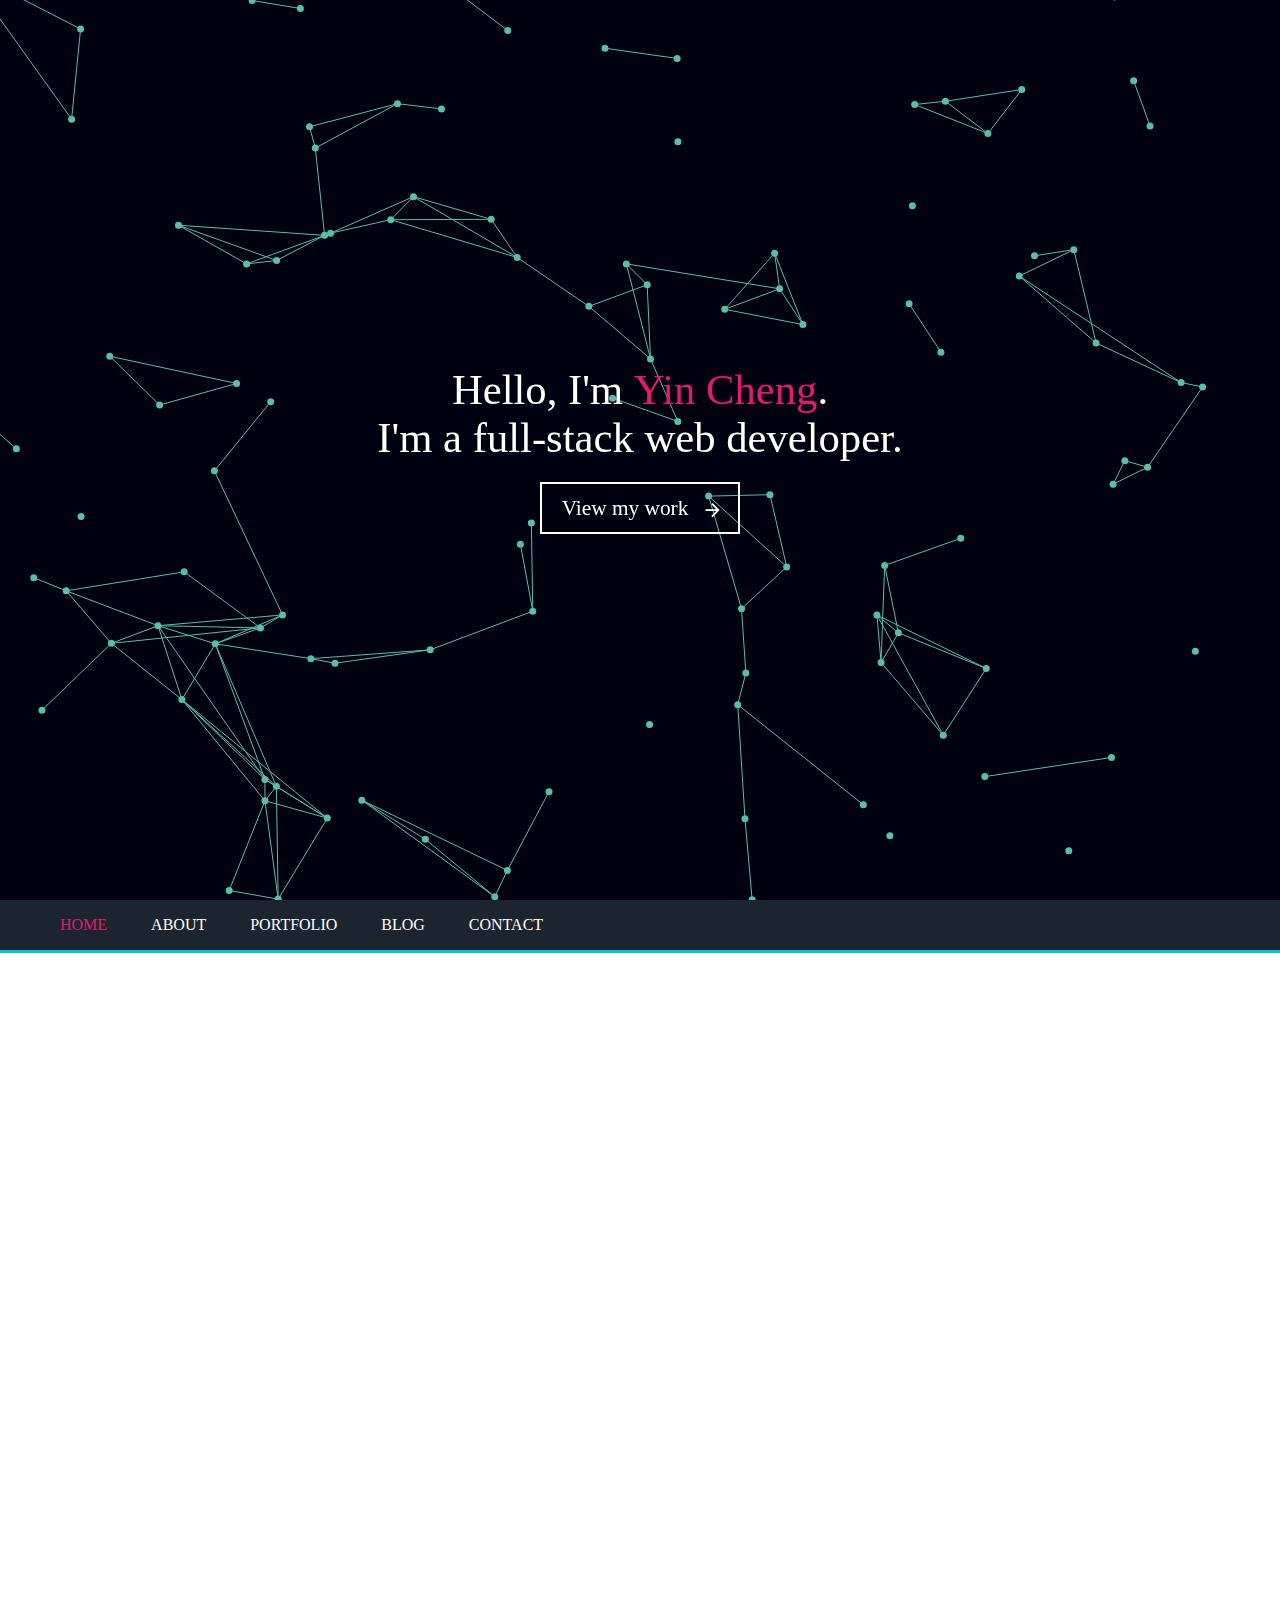
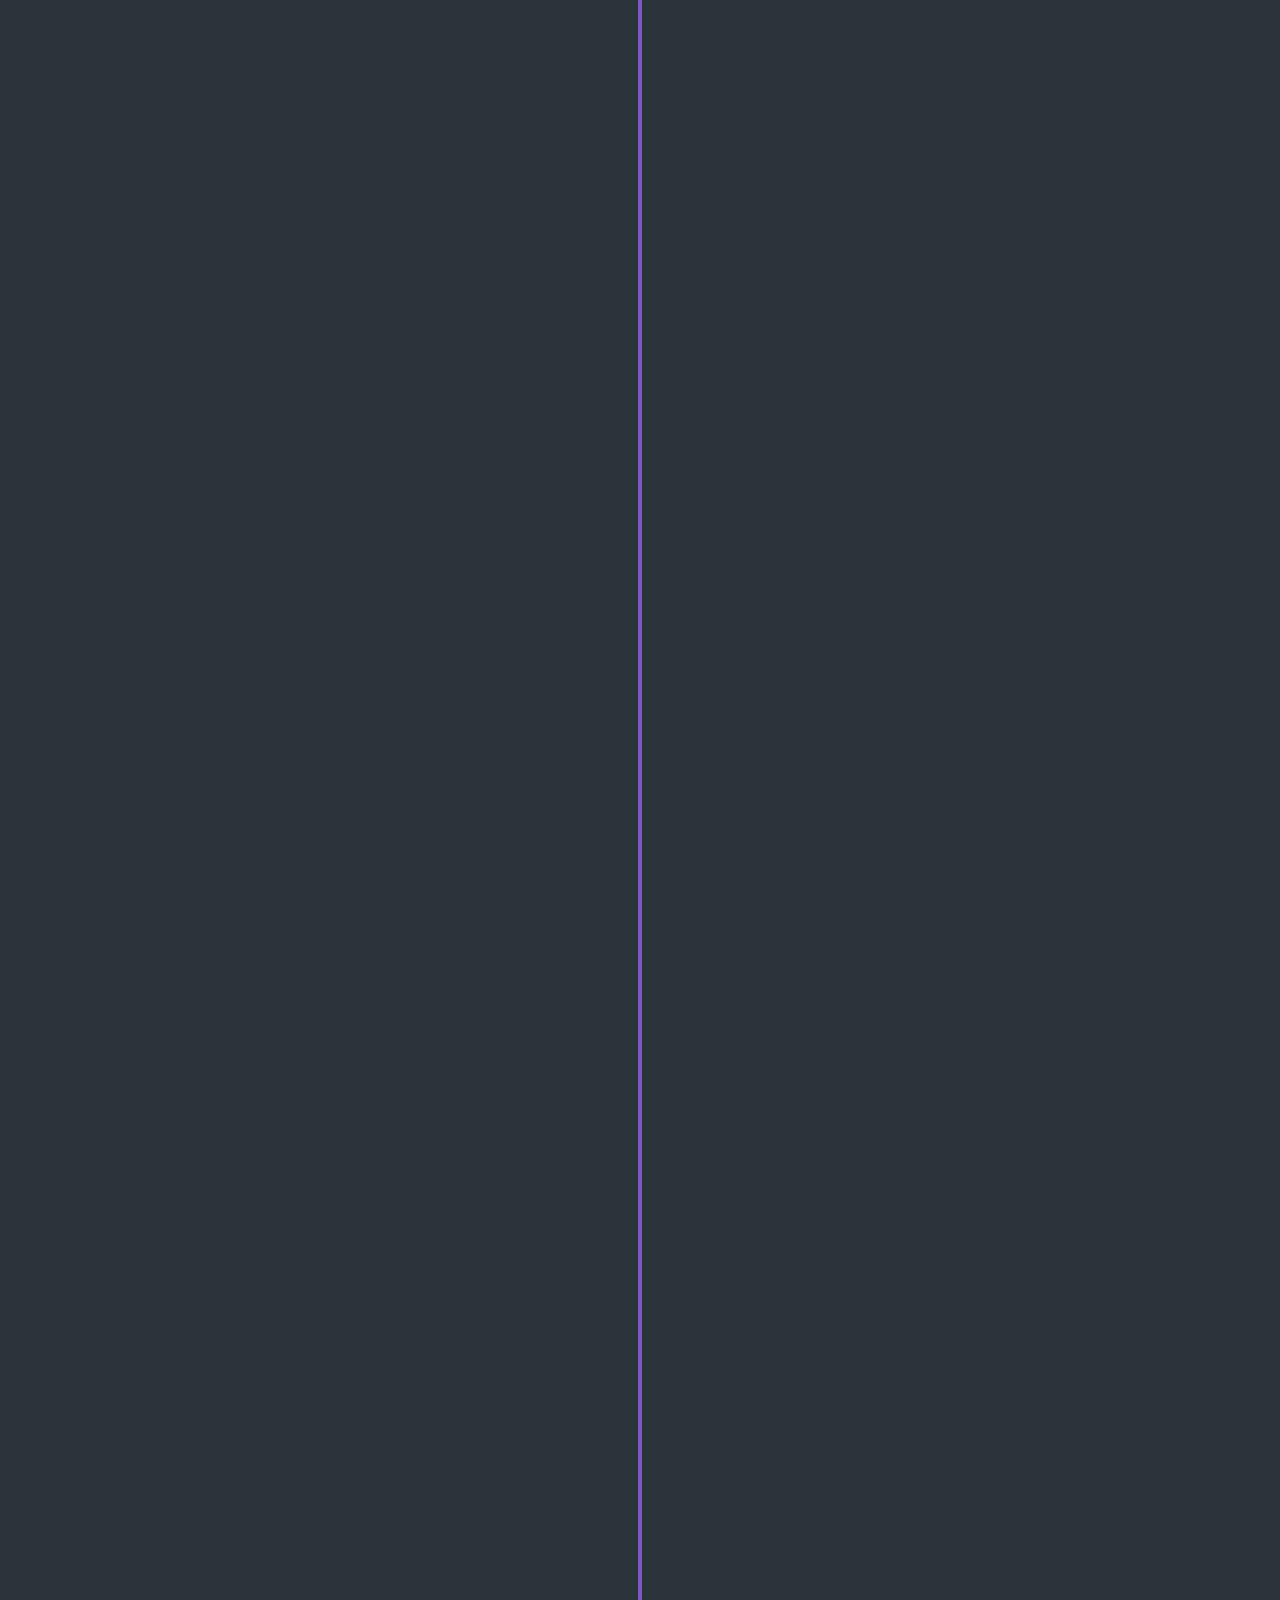
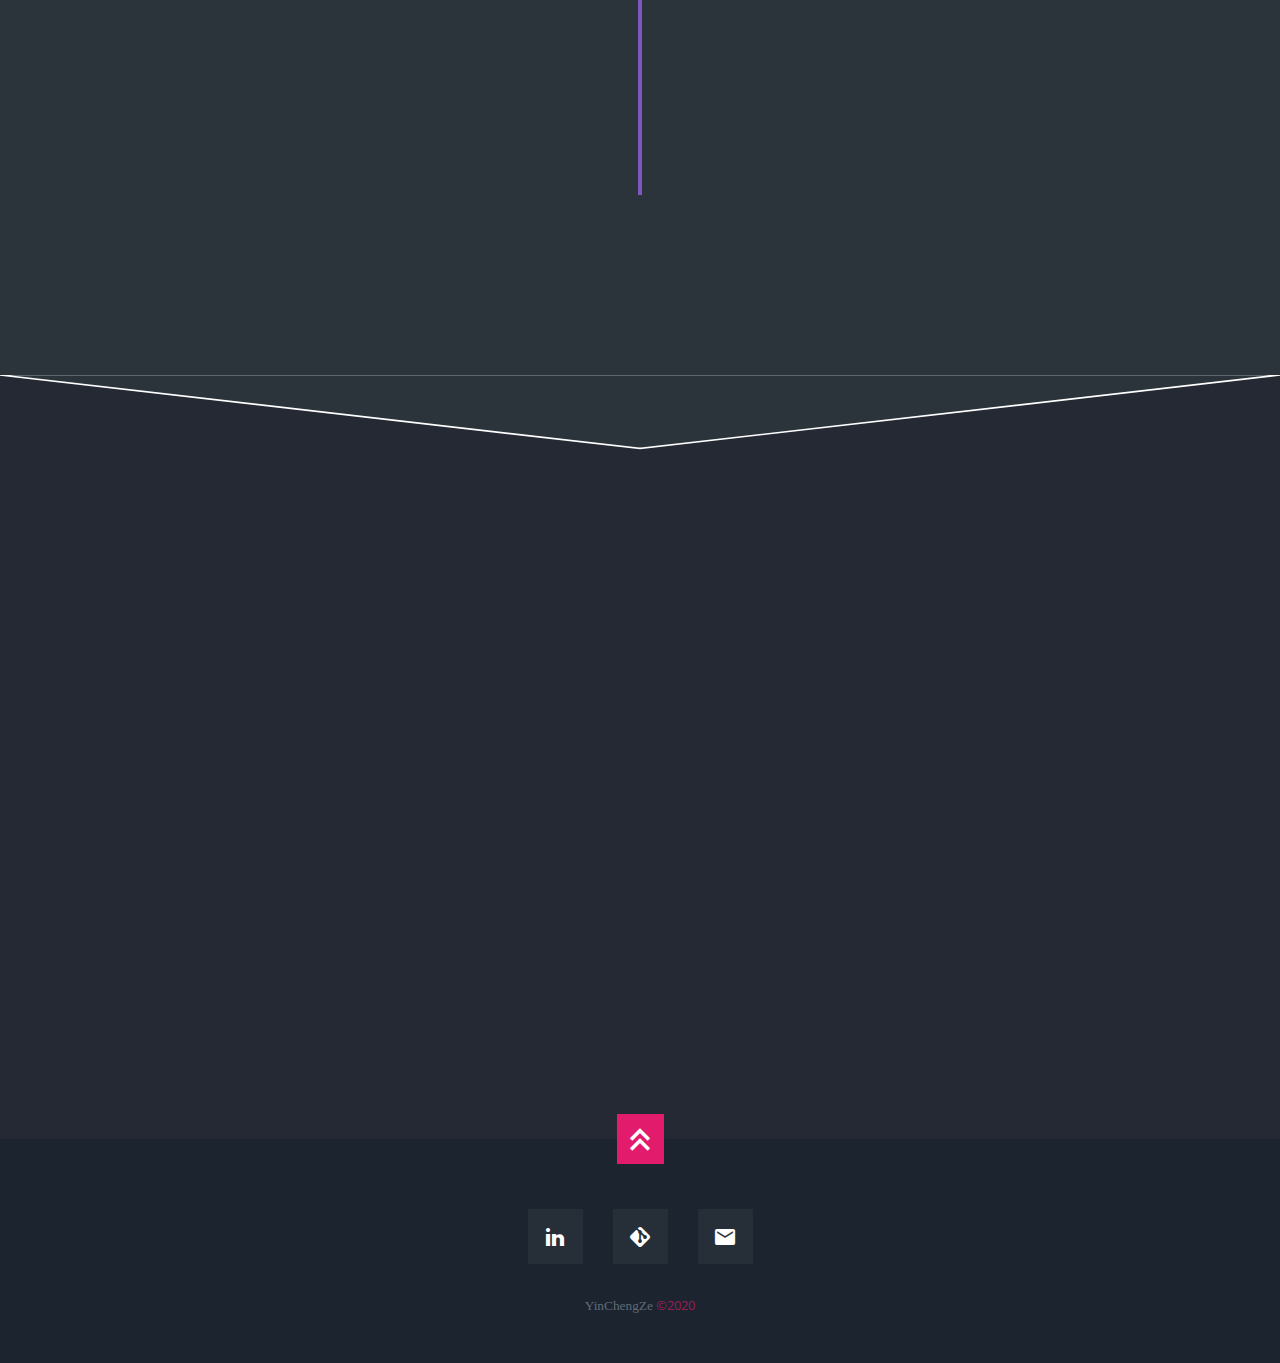
==== main.html @ 7f5261e5 "First commit" ====
<!DOCTYPE html>
<html>
  <head>
    <title></title>
    <meta
      name="viewport"
      content="width=device-width, initial-scale=1.0, maximum-scale=1, user-scalable=no"
    />

    <!-- HOSTED -->
    <link
      href="https://fonts.googleapis.com/css?family=Open+Sans:400,600,700,600italic,300italic,400italic,300,700italic,800italic,800"
      rel="stylesheet"
      type="text/css"
    />
    <link
      href="fonts/mdi/css/materialdesignicons.min.css"
      media="all"
      rel="stylesheet"
    />

    <!-- LOCAL -->
    <link rel="stylesheet" href="style/style.css" />
    <link rel='shortcut icon' href='favicon.ico' type='image/x-icon'/ >

    <!-- HOSTED -->
    <script type="text/javascript" src="scripts/jquery.particleground.min.js"></script>
    <script src="https://cdnjs.cloudflare.com/ajax/libs/prefixfree/1.0.7/prefixfree.min.js"></script>
    <script src="https://ajax.googleapis.com/ajax/libs/jquery/2.2.0/jquery.min.js"></script>
    <script src="https://cdnjs.cloudflare.com/ajax/libs/mixitup/2.1.11/jquery.mixitup.min.js"></script>
    <script src="https://cdnjs.cloudflare.com/ajax/libs/waypoints/4.0.0/jquery.waypoints.min.js"></script>

    <!-- LOCAL -->
    <script src="scripts/pt.min.js"></script>
    <script src="scripts/index.js"></script>
    <script src="scripts/modal.js"></script>
  </head>
  <body>
    <div class="overflow-wrap">
      <!-- HOME -->
      <div class="modal-wrap flex">
        <div class="mask"></div>
        <div class="modal" id="modal">
          <div class="carousel-wrap">
            <div class="window">
              <div id="carousel">
                <div class="slide"></div>
                <div class="slide"></div>
                <div class="slide"></div>
              </div>
              <i class="mdi mdi-chevron-left" id="prev"></i>
              <i class="mdi mdi-chevron-right" id="next"></i>
            </div>
          </div>
          <div class="info-box">
            <div class="title"></div>
            <div class="tag"></div>
            <div class="detail"></div>
            <a href="#" target="_blank"
              ><div class="button">
                <i class="mdi mdi-open-in-new"></i>VIEW SITE
              </div></a
            >
          </div>
          <i class="close mdi mdi-close"></i>
        </div>
      </div>

      <section id="home" class="flex height-fix">
        <div id="particles"></div>
        <div class="flex">
          <div class="text">
            Hello, I'm <span class="highlight">Yin Cheng</span>.
            <br />
            I'm a full-stack web developer.
          </div>

          <div class="button page-link" dest="about">
            View my work <i class="mdi mdi-arrow-right"></i>
          </div>

          <nav class="flex">
            <div class="link-wrap">
              <div class="active page-link" dest="home">home</div>
              <div class="page-link" dest="about">about</div>
              <div class="page-link" dest="portfolio">portfolio</div>
              <div class="page-link" dest="blog">blog</div>
              <div class="page-link" dest="contact">contact</div>
            </div>
            <i class="mdi mdi-menu"></i>
          </nav>
        </div>
      </section>

      <!-- ABOUT -->
      <section id="about">
        <div class="container flex">
          <div class="header waypoint" data-animation="slide-in-left">
            ABOUT
          </div>
          <div
            class="header-bar waypoint"
            data-animation="slide-in-left"
            data-delay=".5s"
          ></div>

          <div class="flex row label-wrap">
            <div class="flex row-gt-sm">
              <div class="flex bullet-wrap ">
                <div class="hex-wrap waypoint" data-animation="flip-in-x">
                  <div class="hexagon">
                    <i class="mdi mdi-speedometer"></i>
                  </div>
                </div>
                <div class="waypoint" data-animation="fade-in">
                  <div class="label bold">Fast</div>
                  <div>
                    Fast load times and lag free interaction, my highest
                    priority.
                  </div>
                </div>
              </div>

              <div class="flex bullet-wrap ">
                <div
                  class="hex-wrap waypoint"
                  data-animation="flip-in-x"
                  data-delay=".2s"
                >
                  <div class="hexagon">
                    <i class="mdi mdi-cellphone-link"></i>
                  </div>
                </div>
                <div class="waypoint" data-animation="fade-in" data-delay=".2s">
                  <div class="label bold">Responsive</div>
                  <div>My layouts will work on any device, big or small.</div>
                </div>
              </div>
            </div>
            <div class="flex row-gt-sm">
              <div class="flex bullet-wrap ">
                <div
                  class="hex-wrap waypoint"
                  data-animation="flip-in-x"
                  data-delay=".4s"
                >
                  <div class="hexagon">
                    <i class="mdi mdi-lightbulb-outline"></i>
                  </div>
                </div>
                <div class="waypoint" data-animation="fade-in" data-delay=".4s">
                  <div class="label bold">Intuitive</div>
                  <div>Strong preference for easy to use, intuitive UX/UI.</div>
                </div>
              </div>

              <div class="flex bullet-wrap ">
                <div
                  class="hex-wrap waypoint"
                  data-animation="flip-in-x"
                  data-delay=".6s"
                >
                  <div class="hexagon">
                    <i class="mdi mdi-rocket"></i>
                  </div>
                </div>
                <div class="waypoint" data-animation="fade-in" data-delay=".6s">
                  <div class="label bold">Dynamic</div>
                  <div>
                    Websites don't have to be static, I love making pages come
                    to life.
                  </div>
                </div>
              </div>
            </div>
          </div>

          <div class="skills-wrapper flex row-gt-sm">
            <div
              class="flex flex-50-gt-sm waypoint"
              data-animation="slide-in-left"
            >
              <img src="img/me.png" class="me" style="clip-path: polygon(20% 0, 0 50%, 20% 100%, 80% 100%, 100% 50%, 80% 0);" />
              <!-- <div><img class="up-arrow" src="img/up-arrow.png"></div> -->
              <div class="label bold">Who's this guy?</div>
              <div>
                I'm a Full stack Developer for Amshan Company in Netherlands.
                <br />
                I have serious passion for web and app development.
                <br />
                <span class="page-link highlight" dest="contact"
                  >Let's make something special.</span
                >
              </div>
            </div>

            <div
              class="flex flex-50-gt-sm waypoint bars-wrap"
              data-animation="slide-in-right"
            >
              <div class="bar flex">
                <div class="bar fill" style="width:90%">
                  <div class="tag bold flex">CSS</div>
                </div>
                <span>90%</span>
              </div>

              <div class="bar flex">
                <div class="bar fill" style="width:90%">
                  <div class="tag bold flex">HTML</div>
                </div>
                <span>90%</span>
              </div>

              <div class="bar flex">
                <div class="bar fill" style="width:85%">
                  <div class="tag bold flex">React</div>
                </div>
                <span>85%</span>
              </div>

              <div class="bar flex">
                <div class="bar fill" style="width:85%">
                  <div class="tag bold flex">JavaScript</div>
                </div>
                <span>85%</span>
              </div>

              <div class="bar flex">
                <div class="bar fill" style="width:50%">
                  <div class="tag bold flex">Angular</div>
                </div>
                <span>50%</span>
              </div>

              <div class="bar flex">
                <div class="bar fill" style="width:75%">
                  <div class="tag bold flex">Node.js</div>
                </div>
                <span>75%</span>
              </div>

              <div class="bar flex">
                <div class="bar fill" style="width:85%">
                  <div class="tag bold flex">Wordpress</div>
                </div>
                <span>85%</span>
              </div>

              <div class="bar flex">
                <div class="bar fill" style="width:80%">
                  <div class="tag bold flex">Shopify</div>
                </div>
                <span>80%</span>
              </div>

              <div class="bar flex">
                <div class="bar fill" style="width:70%">
                  <div class="tag bold flex">Python/Django</div>
                </div>
                <span>70%</span>
              </div>

              <div class="bar flex">
                <div class="bar fill" style="width:50%">
                  <div class="tag bold flex">UI Design</div>
                </div>
                <span>50%</span>
              </div>
              <div class="bar flex">
                <div class="bar fill" style="width:50%">
                  <div class="tag bold flex">Sketch</div>
                </div>
                <span>50%</span>
              </div>
            </div>
          </div>
        </div>
      </section>

      <!-- PORTFOLIO -->
      <section class="flex" id="portfolio">
        <div class="header waypoint" data-animation="slide-in-right">
          PROJECTS
        </div>
        <div
          class="header-bar waypoint"
          data-animation="slide-in-right"
          data-delay=".3s"
        ></div>

        <div class="filter-wrap waypoint" data-animation="fade-in">
          <div class="flex row">
            <div class="filter" data-filter="all">ALL</div>
            <div class="filter" data-filter=".ecommerce">Shopify/Wordperss</div>
            <div class="filter" data-filter=".react">REACT-JS</div>
            <div class="filter" data-filter=".js">JAVASCRIPT</div>
          </div>
          <div class="float-bar">
            <div class="flex row">
              <div class="filter" data-filter="all">ALL</div>
              <div class="filter" data-filter=".ecommerce">Shopify/Wordperss</div>
              <div class="filter" data-filter=".react">REACT-JS</div>
              <div class="filter" data-filter=".js">JAVASCRIPT</div>
            </div>
          </div>
        </div>

        <div id="gallery" class="container flex row wrap waypoint">
          <div class="mix react" data-my-order="1">
            <div>
              <div class="card"></div>
              <div class="text">
                <div class="bold">ChowNow Ordering</div>
                <span class="highlight">React JS / Python</span>
              </div>
              <div class="button" id="ordering">LEARN MORE</div>
            </div>
          </div>

          <div class="mix react" data-my-order="1">
            <div>
              <div class="card"></div>
              <div class="text">
                <div class="bold">ChowNow Discover</div>
                <span class="highlight">React JS / Python</span>
              </div>
              <div class="button" id="discover">LEARN MORE</div>
            </div>
          </div>

          <div class="mix react" data-my-order="1">
            <div>
              <div class="card"></div>
              <div class="text">
                <div class="bold">New Relic</div>
                <span class="highlight">React / Ruby on Rails / AEM</span>
              </div>
              <div class="button" id="newrelic">LEARN MORE</div>
            </div>
          </div>

          <div class="mix js" data-my-order="1">
            <div>
              <div class="card"></div>
              <div class="text">
                <div class="bold">Roambi</div>
                <span class="highlight">JavaScript</span>
              </div>
              <div class="button" id="roambi">LEARN MORE</div>
            </div>
          </div>

          <div class="mix ecommerce" data-my-order="1">
            <div>
              <div class="card"></div>
              <div class="text">
                <div class="bold">Walker Tracker</div>
                <span class="highlight">Shopify</span>
              </div>
              <div class="button" id="walker">LEARN MORE</div>
            </div>
          </div>

          <div class="mix js" data-my-order="1">
            <div>
              <div class="card"></div>
              <div class="text">
                <div class="bold">MY STAND</div>
                <span class="highlight">JS / Node.js on Sails</span>
              </div>
              <div class="button" id="mystand">LEARN MORE</div>
            </div>
          </div>

          <div class="mix js" data-my-order="1">
            <div>
              <div class="card"></div>
              <div class="text">
                <div class="bold">NEVER SURRENDER</div>
                <span class="highlight">JavaScript</span>
              </div>
              <div class="button" id="never">LEARN MORE</div>
            </div>
          </div>

          <div class="mix ecommerce" data-my-order="1">
            <div>
              <div class="card"></div>
              <div class="text">
                <div class="bold">Powur</div>
                <span class="highlight">Angular / Ruby on Rails</span>
              </div>
              <div class="button" id="powur">LEARN MORE</div>
            </div>
          </div>

          <div class="mix js" data-my-order="1">
            <div>
              <div class="card"></div>
              <div class="text">
                <div class="bold">The Mall</div>
                <span class="highlight">React.js / Node</span>
              </div>
              <div class="button" id="themall">LEARN MORE</div>
            </div>
          </div>
        </div>
      </section>

      <!-- BLOG -->
      <section id="blog">
        <div class="container flex">
          <div class="header waypoint" data-animation="slide-in-left">Experience</div>
          <div
            class="header-bar waypoint"
            data-animation="slide-in-left"
            data-delay=".5s"
          >
          </div>
          <div id="cd-timeline" class="cd-container">
            <div class="cd-timeline-block waypoint" data-animation="slide-in-left" data-delay="1s">
              <div class="cd-timeline-img cd-picture">
              </div>

              <div class="cd-timeline-content">
                <h2>Amshan Company</h2>
                <div class="timeline-content-info">
                  <span class="timeline-content-info-title">
                    <i class="fa fa-certificate" aria-hidden="true"></i>
                    Senior React Developer
                  </span>
                  <span class="timeline-content-info-date">
                    <i class="fa fa-calendar-o" aria-hidden="true"></i>
                    September 2019 - Present
                  </span>
                </div>
                <p>Built a rich SPA using Angular.<br>Gathered functional requirements.<br>Worked in an Agile/Scrum team.<br>Reviewed code and wrote unit tests.</p>
                <ul class="content-skills">
                <li>React</li>
                <li>HTML</li>
                <li>Node.js</li>
                <li>GraphQL</li>
                <li>jQuery</li>
                </ul>
              </div> <!-- cd-timeline-content -->
            </div> <!-- cd-timeline-block -->

            <div class="cd-timeline-block waypoint" data-animation="slide-in-right">
              <div class="cd-timeline-img cd-movie">
              </div> <!-- cd-timeline-img -->

              <div class="cd-timeline-content">
                <h2>On-Lab IT Agency</h2>
                <div class="timeline-content-info">
                  <span class="timeline-content-info-title">
                    <i class="fa fa-certificate" aria-hidden="true"></i>
                    Senior Ecommerce Developer
                  </span>
                  <span class="timeline-content-info-date">
                    <i class="fa fa-calendar-o" aria-hidden="true"></i>
                    April 2018 - August 2019
                  </span>
                </div>
                <p>Built a big store from scratch by Shopify.<br>Built Shopify app to synchronize with ERM.<br>Woocommerce plugin development.<br>Customize several ecommerce sites.</p>
                <ul class="content-skills">
                <li>Shopify</li>
                <li>Wordpress</li>
                <li>Woocommerce</li>
                <li>Html</li>
                <li>PHP</li>
                </ul>
                <span class="cd-date">Apr 2018</span>
              </div> <!-- cd-timeline-content -->
            </div> <!-- cd-timeline-block -->

            <div class="cd-timeline-block waypoint" data-animation="slide-in-left">
              <div class="cd-timeline-img cd-picture">
              </div> <!-- cd-timeline-img -->

              <div class="cd-timeline-content">
                <h2>Arttwork Marketing Agency</h2>
                <div class="timeline-content-info">
                  <span class="timeline-content-info-title">
                    <i class="fa fa-certificate" aria-hidden="true"></i>
                    Senior Node.js Developer (AWS)
                  </span>
                  <span class="timeline-content-info-date">
                    <i class="fa fa-calendar-o" aria-hidden="true"></i>
                    July 2017 - February 2018
                  </span>
                </div>
                <p>Developed with serverless Node.js and Angular.<br>Developed architectures on top of AWS Lambda, AWS CloudFormation, and AWS S3.<br>Worked on a distributed team that operated under an Agile methodology.
                <ul class="content-skills">
                <li>Angular</li>
                <li>Node.js</li>
                <li>AWS</li>
                <li>Docker</li>
                <li>GraphDB</li>
                </ul>
                <span class="cd-date">Jul 2017</span>
              </div> <!-- cd-timeline-content -->
            </div> <!-- cd-timeline-block -->

            <div class="cd-timeline-block waypoint" data-animation="slide-in-right">
              <div class="cd-timeline-img cd-location">
              </div> <!-- cd-timeline-img -->

              <div class="cd-timeline-content">
                <h2>Thazen (via Upwork)</h2>
                <div class="timeline-content-info">
                  <span class="timeline-content-info-title">
                    <i class="fa fa-certificate" aria-hidden="true"></i>
                    Senior Node.js Developer
                  </span>
                  <span class="timeline-content-info-date">
                    <i class="fa fa-calendar-o" aria-hidden="true"></i>
                    Jan 2016 - June 2017
                  </span>
                </div>
                <p>Built a REST API using a serverless framework.<br>Developed full-blown features with front-end tools such as JavaScript and Node.js, and AWS cloud services such as Lambda and S3.<br>Collaborated with other developers in an Agile environment, using Scrum methodology.<br>Optimized SQL performance.<br>Built an Express.js + Socket.IO web server.<br>Refactored code.<br>Made unit tests and performance tests.<br>Upgraded NPM libraries and kept the code up to date.<br>Supported the operational team.
                <ul class="content-skills">
                <li>TypeScript</li>
                <li>Node.js</li>
                <li>Jira</li>
                <li>Azure Cloud Services</li>
                <li>JavaScript</li>
                </ul>
                <span class="cd-date">Jan 16</span>
              </div> <!-- cd-timeline-content -->
            </div> <!-- cd-timeline-block -->

            <div class="cd-timeline-block waypoint" data-animation="slide-in-left">
              <div class="cd-timeline-img cd-location">
              </div> 

              <div class="cd-timeline-content">
                <h2>TEKsystems</h2>
                <div class="timeline-content-info">
                  <span class="timeline-content-info-title">
                    <i class="fa fa-certificate" aria-hidden="true"></i>
                    Senior Software Developer
                  </span>
                  <span class="timeline-content-info-date">
                    <i class="fa fa-calendar-o" aria-hidden="true"></i>
                    Oct 2014 - Nov 2015
                  </span>
                </div>
                <p>Worked on the platform framework team in Salesforce Marketing Cloud (formerly known as ExactTarget).<br>Developed highly scalable and robust API platform components and frameworks, as well as cloud services.<br>Drove internal adoption of new frameworks and services, as well as supported and maintained new and existing components and frameworks.<br>Implemented caching & performance optimization (Memcached, Elasticsearch).
                <ul class="content-skills">
                <li>Heroku</li>
                <li>Microsoft SQL Server</li>
                <li>REST API</li>
                <li>Node.js</li>
                <li>JavaScript</li>
                </ul>
                <span class="cd-date">Oct 2014</span>
              </div> <!-- cd-timeline-content -->
            </div> <!-- cd-timeline-block -->
          </div> <!-- cd-timeline -->
        </div>
      </section>

      <!-- CONTACT -->
      <section id="contact">
        <svg
          preserveAspectRatio="none"
          viewBox="0 0 100 102"
          height="75"
          width="100%"
          version="1.1"
          xmlns="http://www.w3.org/2000/svg"
          class="svgcolor-light"
        >
          <path d="M0 0 L50 100 L100 0 Z" fill="#2b343a" stroke="white"></path>
        </svg>
        <div class="container flex">
          <div class="header waypoint" data-animation="slide-in-left">
            CONTACT
          </div>
          <div
            class="header-bar waypoint"
            data-animation="slide-in-right"
            data-delay=".25s"
          ></div>
          <div
            class="highlight waypoint"
            data-animation="slide-in-right"
            data-delay=".5s"
          >
            Have a question or want to work together?
          </div>
          <form
            class="waypoint"
            data-animation="pop-in"
            data-delay=".5s"
            id="contact-form"
          >
            <input placeholder="Name" type="text" name="name" required />
            <input
              placeholder="Enter email"
              type="email"
              name="email"
              required
            />
            <textarea
              placeholder="Your Message"
              type="text"
              name="message"
            ></textarea>
            <div id="success">
              <div>
                Your message was sent successfully. Thanks!<span
                  id="close"
                  class="mdi mdi-close"
                ></span>
              </div>
            </div>
            <input class="button" type="submit" id="submit" value="SUBMIT" />
          </form>
        </div>
      </section>

      <footer>
        <i class="mdi mdi-chevron-double-up page-link" dest="home"></i>

        <div class="icon-wrap flex row">
          <a href="https://www.linkedin.com/in/chengze-yin-092b261a6/">
            <div class="flex icon" id="icon-2">
              <i class="mdi mdi-linkedin"></i>
            </div>
          </a>
          <a href="https://github.com/whitehat0917">
            <div class="flex icon" id="icon-3">
              <i class="mdi mdi-git"></i>
            </div>
          </a>
          <a href="mailto:whitehat0917@gmail.com">
            <div class="flex icon" id="icon-5">
              <i class="mdi mdi-email"></i>
            </div>
          </a>
        </div>
        <div class="info-box">
          <div class="footnote">
            YinChengZe <span class="highlight">&copy;2020</span>
          </div>
        </div>
      </footer>
    </div>

    <div id="preload">
      <img src="img/me.png" />
      <img src="img/filler.jpg" />
      <img src="img/thumb-1.jpg" />
      <img src="img/thumb-2.jpg" />
      <img src="img/thumb-3.jpg" />
      <img src="img/thumb-4.jpg" />
      <img src="img/thumb-5.jpg" />
      <img src="img/thumb-6.jpg" />
      <img src="img/blog-1.jpg" />
      <img src="img/blog-2.jpg" />
      <img src="img/blog-3.jpg" />
      <img src="img/blog-4.jpg" />
      <img src="img/slides/discover-0.jpg" />
      <img src="img/slides/discover-1.jpg" />
      <img src="img/slides/discover-2.jpg" />
      <img src="img/slides/ordering-0.jpg" />
      <img src="img/slides/ordering-1.jpg" />
      <img src="img/slides/ordering-2.jpg" />
      <img src="img/slides/newrelic-0.jpg" />
      <img src="img/slides/newrelic-1.jpg" />
      <img src="img/slides/newrelic-2.jpg" />
      <img src="img/slides/mystand-0.jpg" />
      <img src="img/slides/mystand-1.jpg" />
      <img src="img/slides/mystand-2.jpg" />
      <img src="img/slides/never-0.jpg" />
      <img src="img/slides/never-1.jpg" />
      <img src="img/slides/never-2.jpg" />
      <img src="img/slides/powur-0.jpg" />
      <img src="img/slides/powur-1.jpg" />
      <img src="img/slides/powur-2.jpg" />
      <img src="img/slides/roambi-0.jpg" />
      <img src="img/slides/roambi-1.jpg" />
      <img src="img/slides/roambi-2.jpg" />
      <img src="img/slides/themall-0.jpg" />
      <img src="img/slides/themall-1.jpg" />
      <img src="img/slides/themall-2.jpg" />
      <img src="img/slides/walker-0.jpg" />
      <img src="img/slides/walker-1.jpg" />
      <img src="img/slides/walker-2.jpg" />
    </div>
  </body>
</html>

<!-- <script src="scripts/canvas.js"></script> -->
---- style/style.css ----
@font-face {
  font-family: "Raleway";
  src: url("../fonts/Raleway-Regular.ttf");
}
@font-face {
  font-family: "Raleway-semibold";
  src: url("../fonts/Raleway-SemiBold.ttf");
}
@font-face {
  font-family: "Raleway-bold";
  src: url("../fonts/Raleway-Bold.ttf");
}
@keyframes fadeIn {
  100% {
    opacity: 1;
  }
}
@keyframes flipInX {
  from {
    -webkit-animation-timing-function: ease-in;
    animation-timing-function: ease-in;
    opacity: 0;
    -webkit-transform: perspective(400px) rotateY(90deg);
    transform: perspective(400px) rotateY(90deg);
  }
  40% {
    -webkit-animation-timing-function: ease-in;
    animation-timing-function: ease-in;
    -webkit-transform: perspective(400px) rotateY(-20deg);
    transform: perspective(400px) rotateY(-20deg);
  }
  60% {
    opacity: 1;
    -webkit-transform: perspective(400px) rotateY(10deg);
    transform: perspective(400px) rotateY(10deg);
  }
  80% {
    -webkit-transform: perspective(400px) rotateY(-5deg);
    transform: perspective(400px) rotateY(5deg);
  }
  to {
    opacity: 1;
    -webkit-transform: perspective(400px);
    transform: perspective(400px);
  }
}
@keyframes popDown {
  0% {
    transform: translateY(-100px);
  }
}
@keyframes slideUp {
  0% {
    transform: translateY(300px);
  }
  100% {
    opacity: 1;
    transform: translateY(0);
  }
}
@keyframes slideDown {
  0% {
    transform: translateY(-300px);
  }
  100% {
    opacity: 1;
    transform: translateY(0);
  }
}
@keyframes slideInLeft {
  0% {
    opacity: 0;
    transform: translateX(-300px);
  }
  100% {
    opacity: 1;
    transform: translateX(0);
  }
}
@keyframes slideInRight {
  0% {
    opacity: 0;
    transform: translateX(300px);
  }
  100% {
    opacity: 1;
    transform: translateX(0);
  }
}
@keyframes toBottomFromTop {
  49% {
    transform: translateY(100%);
  }
  50% {
    opacity: 0;
    transform: translateY(-100%);
  }
  51% {
    opacity: 1;
  }
}
@keyframes popIn {
  0% {
    transform: scale(0);
  }
  60% {
    opacity: 1;
    transform: scale(1.05);
  }
  80% {
    transform: scale(0.95);
  }
  100% {
    opacity: 1;
    transform: scale(1);
  }
}
a {
  color: inherit;
  text-decoration: none;
}

body {
  color: #fff;
  font-family: "Raleway";
  font-size: 8pt;
  -webkit-font-smoothing: antialiased;
  -moz-osx-font-smoothing: grayscale;
  margin: 0px;
  overflow-x: hidden;
  text-align: center;
}

#preload {
  display: none;
}

.page-link {
  cursor: pointer;
}

.disable-hover {
  pointer-events: none;
}

.overflow-wrap {
  overflow-x: hidden;
}

.canvas {
  background: url("../img/filler.png") center center/cover;
  height: 100%;
  left: 0;
  position: absolute;
  top: 0;
  width: 100vw;
}

.button {
  border: 2px solid #fff;
  box-sizing: inherit;
  cursor: pointer;
  display: inline-block;
  font-size: 13pt;
  padding: 10px 20px;
  transition: all 0.5s;
}
.button:hover {
  background-color: #04c2c9;
  border-color: #04c2c9;
}
.button .mdi {
  vertical-align: middle;
}

.bold {
  font-family: "Raleway-bold";
}

.flex {
  align-items: center;
  display: flex;
  flex-direction: column;
  justify-content: center;
}
.flex.row {
  flex-direction: row;
}
.flex.wrap {
  flex-wrap: wrap;
}

.hex-wrap {
  display: inline-block;
  height: 80px;
  position: relative;
  text-align: center;
  width: 80px;
}

.hexagon {
  background-color: #04c2c9;
  display: inline-block;
  height: 100%;
  width: calc(100% * 0.57735);
}

.hexagon:before {
  background-color: inherit;
  content: "";
  height: inherit;
  position: absolute;
  right: calc((100% / 2) - ((100% * 0.57735) / 2));
  top: 0;
  transform: rotateZ(60deg);
  width: inherit;
}

.hexagon:after {
  background-color: inherit;
  content: "";
  height: inherit;
  position: absolute;
  right: calc((100% / 2) - ((100% * 0.57735) / 2));
  top: 0;
  transform: rotateZ(-60deg);
  width: inherit;
}

.highlight {
  color: #e31b6d;
}

.header {
  color: #444649;
  font-family: "raleway-bold";
  font-size: 25pt;
  position: relative;
  position: relative;
}

.header-bar {
  background: #444649;
  height: 4px;
  margin: 25px 0 75px 0;
  width: 70px;
}

.label {
  font-size: 14pt;
  font-weight: 500;
}

.resume {
  background: #455261;
  height: 100px;
}

nav {
  bottom: 0;
  left: 0;
  position: absolute;
  background: #1b242f;
  border-bottom: 3px solid #04c2c9;
  height: 50px;
  text-align: left;
  width: 100%;
  z-index: 99;
}
nav.fixed {
  bottom: inherit;
  left: 0;
  position: fixed;
  top: 0;
}
nav.fixed.desk {
  animation: popDown 0.5s;
}
nav .link-wrap {
  background: #333;
  height: 0;
  max-width: 1200px;
  overflow: hidden;
  position: absolute;
  top: 53px;
  transition: height 0.3s ease-out;
  width: 100%;
}
nav .link-wrap.visible {
  height: 220px;
}
nav .link-wrap div {
  cursor: pointer;
  font-size: 12pt;
  padding: 12px 20px;
  text-transform: uppercase;
  transition: color 0.5s;
}
nav .link-wrap div:first-child {
  padding: 25px 20px 12px 20px;
}
nav .link-wrap div:hover {
  color: #e31b6d;
}
nav .mdi-menu {
  font-size: 30pt;
  line-height: 36pt;
  margin: auto 0;
  position: absolute;
  right: 5vw;
  top: 0;
}
nav .active {
  color: #e31b6d;
}

.carousel-wrap {
  height: 250px;
  margin: 0 auto;
  position: relative;
}

.window {
  background: #222;
  overflow: hidden;
  position: relative;
}

#carousel {
  position: relative;
  top: 0;
  width: 10000px;
}

.slide {
  cursor: pointer;
  display: flex;
  flex-direction: column;
  float: left;
  height: 250px;
  justify-content: center;
}

.mdi-chevron-left,
.mdi-chevron-right {
  background: rgba(0, 0, 0, 0.3);
  bottom: 0;
  color: #fff;
  cursor: pointer;
  cursor: pointer;
  font-size: 14pt !important;
  font-weight: bold;
  padding: 10px 15px;
  position: absolute;
}

.mdi-chevron-left {
  left: 0;
}

.mdi-chevron-right {
  right: 0;
}

.transition {
  transition: 0.7s;
}

.modal-wrap {
  height: 100vh;
  pointer-events: none;
  position: fixed;
  width: 100vw;
  z-index: 100;
}
.modal-wrap .mask {
  background: rgba(0, 0, 0, 0.5);
  height: 100%;
  left: 0;
  opacity: 0;
  position: absolute;
  top: 0;
  transition: opacity 0.3s;
  width: 100%;
}
.modal-wrap .modal {
  align-items: flex-start;
  background: #fff;
  box-shadow: 0 0 10px rgba(0, 0, 0, 0.4);
  box-sizing: border-box;
  color: #333;
  height: 100vh;
  opacity: 0;
  position: relative;
  text-align: left;
  transform: scale(0.8);
  transition: all 0.3s;
}
.modal-wrap .close {
  bottom: 25px;
  color: #bbb;
  cursor: pointer;
  font-size: 20pt;
  font-weight: 800;
  position: absolute;
  right: 10px;
}
.modal-wrap .info-box {
  border-top: 3px solid #1b242f;
  box-sizing: border-box;
  color: #444;
  padding: 15px 10px 85px 10px;
}
.modal-wrap .title {
  font-family: "Raleway-bold";
  font-size: 16pt;
  line-height: 20pt;
}
.modal-wrap .tag {
  border-bottom: 1px solid rgba(0, 0, 0, 0.1);
  color: #c0c0c0;
  display: block;
  font-family: "Raleway-bold";
  font-size: 8pt;
  font-weight: 300;
  padding-bottom: 15px;
}
.modal-wrap .detail {
  font-size: 9pt;
  line-height: 14pt;
  margin-top: 13px;
}
.modal-wrap .mdi-open-in-new {
  font-size: 11pt;
  left: -10px;
  position: relative;
}
.modal-wrap .button {
  background: #e31b6d;
  border: 0;
  bottom: 20px;
  color: #fff;
  cursor: pointer;
  font-size: 10pt;
  font-weight: 600;
  left: 10px;
  padding: 11px 30px;
  pointer-events: none;
  position: absolute;
  transition: all 0.5s;
  visibility: hidden;
}
.modal-wrap .button.visible {
  pointer-events: initial;
  visibility: visible;
}
.modal-wrap .button:hover {
  background: #fff;
  color: #e31b6d;
}
.modal-wrap .carousel {
  box-shadow: 10px 10px 5px 0px rgba(0, 0, 0, 0.25);
}
.modal-wrap.visible {
  pointer-events: initial;
}
.modal-wrap.visible .modal {
  opacity: 1;
  transform: scale(1);
}
.modal-wrap.visible .mask {
  opacity: 1;
}

section {
  color: #616161;
  line-height: 11pt;
  padding: 70px 0 70px 0;
  position: relative;
}
section .container {
  box-sizing: border-box;
  margin: 0 auto;
  max-width: 1200px;
  padding: 0 10px;
  width: 100%;
}
section:nth-of-type(1) {
  color: #fff;
  height: calc(100vh + 53px);
  padding: 0 10px;
}
section:nth-of-type(1) .highlight {
  font-family: "Raleway-semibold";
}
section:nth-of-type(1) .text {
  font-size: 16pt;
  line-height: 20pt;
  margin: 0 0 20px 0;
  pointer-events: none;
  z-index: 1;
}
section:nth-of-type(1) .hexagon {
  transition: transform 0.9s ease-in-out;
}
section:nth-of-type(1) .hexagon:hover {
  transform: rotate(540deg);
}
section:nth-of-type(1) .button {
  margin-bottom: 53px;
  padding: 12px 40px 12px 15px;
  position: relative;
}
section:nth-of-type(1) .button .mdi {
  position: absolute;
  right: 15px;
  top: 11px;
  transition: transform 0.3s;
}
section:nth-of-type(1) .button:hover .mdi {
  transform: rotate(90deg);
}
section:nth-of-type(2) .label-wrap .label {
  margin: 20px 0 10px 0;
}
section:nth-of-type(2) .bullet-wrap {
  height: 200px;
  justify-content: flex-start;
  padding: 0 7px;
}
section:nth-of-type(2) .highlight {
  color: #009ada;
}
section:nth-of-type(2) .up-arrow {
  height: 30px;
  margin: 15px 0;
}
section:nth-of-type(2) .skills-wrapper {
  align-items: flex-start;
  width: 100%;
}
section:nth-of-type(2) .skills-wrapper .me {
  height: 200px;
}
section:nth-of-type(2) .skills-wrapper .label {
  margin: 20px 0 15px 0;
}
section:nth-of-type(2) .hexagon i {
  color: #fff;
  font-size: 34pt;
  left: 0;
  position: absolute;
  right: 0;
  top: 20px;
  z-index: 1;
}
section:nth-of-type(2) .bars-wrap {
  margin: 50px auto 0 auto;
  max-width: 90%;
  width: calc(100% - 15px);
}
section:nth-of-type(2) .bars-wrap:not(.animated) .fill {
  width: 0 !important;
}
section:nth-of-type(2) .bar {
  align-items: flex-end;
  background-color: #eee;
  color: #666;
  font-size: 7pt;
  height: 22px;
  margin: 0 0 12px 0;
  position: relative;
}
section:nth-of-type(2) .bar:nth-child(1) .fill {
  transition: 1.1s 0.2s width ease-in-out;
}
section:nth-of-type(2) .bar:nth-child(2) .fill {
  transition: 1.2s 0.2s width ease-in-out;
}
section:nth-of-type(2) .bar:nth-child(3) .fill {
  transition: 1.3s 0.2s width ease-in-out;
}
section:nth-of-type(2) .bar:nth-child(4) .fill {
  transition: 1.4s 0.2s width ease-in-out;
}
section:nth-of-type(2) .bar:nth-child(5) .fill {
  transition: 1.5s 0.2s width ease-in-out;
}
section:nth-of-type(2) .bar:nth-child(6) .fill {
  transition: 1.6s 0.2s width ease-in-out;
}
section:nth-of-type(2) .bar:nth-child(7) .fill {
  transition: 1.7s 0.2s width ease-in-out;
}
section:nth-of-type(2) .bar:nth-child(8) .fill {
  transition: 1.8s 0.2s width ease-in-out;
}
section:nth-of-type(2) .bar:nth-child(9) .fill {
  transition: 1.9s 0.2s width ease-in-out;
}
section:nth-of-type(2) .bar:nth-child(10) .fill {
  transition: 2s 0.2s width ease-in-out;
}
section:nth-of-type(2) .bar span {
  display: none;
}
section:nth-of-type(2) .bar.fill {
  left: 0;
  position: absolute;
  top: 0;
  background-color: #00a1a7;
  opacity: 1;
  padding: 0;
}
section:nth-of-type(2) .bar .tag {
  left: 0;
  position: absolute;
  top: 0;
  background-color: #04c2c9;
  color: #fff;
  height: 100%;
  width: 110px;
  width: 70px;
}
section:nth-of-type(2) .bar.secondary {
  background-color: #c51675;
}
section:nth-of-type(2) .bar.secondary .tag {
  background-color: #e31b6d;
}
section:nth-of-type(2) .bar span {
  padding: 0 15px 0 0;
  z-index: 1;
}
section:nth-of-type(3) {
  background: #f5f5f5;
}
section:nth-of-type(3) .container {
  padding: 0;
}
section:nth-of-type(3) .filter-wrap {
  position: relative;
  white-space: nowrap;
}
section:nth-of-type(3) .filter {
  cursor: pointer;
  font-size: 6pt;
  font-weight: 600;
  padding: 0 20px;
  transition: background-color 0.5s;
}
section:nth-of-type(3) .float-bar {
  bottom: 0;
  left: 30px;
  position: absolute;
  top: 0;
  background: #e31b6d;
  border-radius: 1px;
  height: 25px;
  margin: auto 0;
  overflow: hidden;
  position: absolute;
  transition: all 0.5s ease-in-out;
}
section:nth-of-type(3) .float-bar .row {
  bottom: 0;
  left: -30px;
  position: absolute;
  top: 0;
  margin: auto 0;
  transition: left 0.5s ease-in-out;
}
section:nth-of-type(3) .float-bar .row .filter {
  color: #fff;
}
section:nth-of-type(3) .text {
  left: 0;
  position: absolute;
  top: 0;
  width: 100%;
}
section:nth-of-type(3) #gallery {
  margin: 20px 0;
}
section:nth-of-type(3) #gallery .text,
section:nth-of-type(3) #gallery .button {
  color: #1b242f;
  opacity: 0;
  text-align: center;
  transition: all 0.3s ease-in-out;
  z-index: 2;
}
section:nth-of-type(3) #gallery .text .bold,
section:nth-of-type(3) #gallery .button .bold {
  font-size: 16pt;
}
section:nth-of-type(3) #gallery .button {
  bottom: 0;
  left: 0;
  position: absolute;
  right: 0;
  border: 2px solid #e31b6d;
  font-size: 13pt;
  margin: 0 auto;
  padding: 7px 0;
  width: 170px;
}
section:nth-of-type(3) #gallery .mix {
  display: none;
  position: relative;
}
section:nth-of-type(3) #gallery .mix .waypoint {
  background: #fff;
}
section:nth-of-type(3) #gallery .mix .button:hover {
  background: #e31b6d;
  color: #fff;
}
section:nth-of-type(3) #gallery .mix:nth-child(1) .card {
  background: url("../img/thumb-1.jpg") center center/cover;
}
section:nth-of-type(3) #gallery .mix:nth-child(2) .card {
  background: url("../img/thumb-2.jpg") center center/cover;
}
section:nth-of-type(3) #gallery .mix:nth-child(3) .card {
  background: url("../img/thumb-3.jpg") center center/cover;
}
section:nth-of-type(3) #gallery .mix:nth-child(4) .card {
  background: url("../img/thumb-4.jpg") center center/cover;
}
section:nth-of-type(3) #gallery .mix:nth-child(5) .card {
  background: url("../img/thumb-5.jpg") center center/cover;
}
section:nth-of-type(3) #gallery .mix:nth-child(6) .card {
  background: url("../img/thumb-6.jpg") center center/cover;
}
section:nth-of-type(3) #gallery .mix:nth-child(7) .card {
  background: url("../img/thumb-7.jpg") center center/cover;
}
section:nth-of-type(3) #gallery .mix:nth-child(8) .card {
  background: url("../img/thumb-8.jpg") center center/cover;
}
section:nth-of-type(3) #gallery .mix:nth-child(9) .card {
  background: url("../img/thumb-9.jpg") center center/cover;
}
section:nth-of-type(3) #gallery .mix:nth-child(10) .card {
  background: url("../img/thumb-10.jpg") center center/cover;
}
section:nth-of-type(3) #gallery .mix:nth-child(11) .card {
  background: url("../img/thumb-11.jpg") center center/cover;
}
section:nth-of-type(3) #gallery .mix:nth-child(12) .card {
  background: url("../img/thumb-12.jpg") center center/cover;
}
section:nth-of-type(3) #gallery .mix .card {
  height: 240px;
  max-width: 100%;
  transition: opacity 0.5s;
  width: calc(50vw - 8px);
}
section:nth-of-type(3) #gallery .mix:hover .card {
  opacity: 0;
}
section:nth-of-type(3) #gallery .mix:hover .text {
  cursor: default;
  opacity: 1;
  top: 24%;
}
section:nth-of-type(3) #gallery .mix:hover .button {
  bottom: 24%;
  opacity: 1;
}
section .flex-50-gt-sm {
  display: block;
}
section:nth-of-type(4) {
  padding: 130px 0 100px 0;
  text-align: left;
}
section:nth-of-type(4) .flex.row-gt-sm,
section:nth-of-type(4) .flex.wrap {
  align-items: flex-start;
}
section:nth-of-type(4) .gradient {
  height: 100%;
  left: 0;
  position: absolute;
  top: 0;
  width: 100%;
}
section:nth-of-type(4) .blog-wrap {
  cursor: pointer;
  margin: 0 0 50px 0;
  padding: 0 2px;
  width: 100%;
}
section:nth-of-type(4) .blog-wrap #thumb-1 {
  background: url("../img/blog-1.jpg") center center/cover;
}
section:nth-of-type(4) .blog-wrap #thumb-2 {
  background: url("../img/blog-2.jpg") center center/cover;
}
section:nth-of-type(4) .blog-wrap #thumb-3 {
  background: url("../img/blog-3.jpg") center center/cover;
}
section:nth-of-type(4) .blog-wrap #thumb-4 {
  background: url("../img/blog-4.jpg") center center/cover;
}
section:nth-of-type(4) .blog-wrap .fade-wrap {
  transition: opacity 0.3s;
}
section:nth-of-type(4) .blog-wrap.fade .fade-wrap {
  opacity: 0.4;
}
section:nth-of-type(4) .blog-wrap.hover .fade-wrap .label {
  color: #04c2c9;
}
section:nth-of-type(4) .label {
  font-size: 12pt;
  line-height: 14pt;
  transition: color 0.3s ease-in-out;
}
section:nth-of-type(4) .thumb {
  height: 150px;
  margin: 0 0 15px 0;
}
section:nth-of-type(4) .date {
  font-family: "Open sans";
  font-size: 7pt;
  margin: 5px 0 0 0;
}
section:nth-of-type(4) .bar {
  background: #04c2c9;
  height: 3px;
  margin: 10px 0px;
  width: 25%;
}
section:nth-of-type(4) .text {
  font-size: 9pt;
  line-height: 13pt;
  max-height: 85px;
}
section:nth-of-type(5) {
  background: #252934;
  color: #fff;
  padding-top: 175px;
}
section:nth-of-type(5) .header {
  color: #fff;
}
section:nth-of-type(5) .header-bar {
  background: #fff;
  margin: 25px 0 40px 0;
  width: 110px;
}
section:nth-of-type(5) .highlight {
  color: #04c2c9;
  font-weight: 600;
}
section:nth-of-type(5) svg {
  left: 0;
  position: absolute;
  top: 0;
}
section:nth-of-type(5) form {
  margin: 40px auto 0 auto;
  min-width: 95%;
}
section:nth-of-type(5) input[type=text],
section:nth-of-type(5) input[type=email],
section:nth-of-type(5) textarea {
  background: #1e242c;
  border: 0;
  box-sizing: border-box;
  color: #fff;
  display: block;
  font-size: 12pt;
  margin-bottom: 3px;
  outline: none;
  padding: 10px 15px;
  width: 100%;
}
section:nth-of-type(5) textarea {
  margin-bottom: 5px;
  min-height: 150px;
}
section:nth-of-type(5) .button {
  background: transparent;
  color: #fff;
  float: right;
  font-size: 12pt;
  margin: 5px 0 0 0;
  outline: 0;
  padding: 10px 30px;
}
section:nth-of-type(5) .button:hover {
  background: #04c2c9;
}
section:nth-of-type(5) #success {
  height: 0;
  overflow: hidden;
  position: relative;
  transition: height 0.25s;
  width: 100%;
}
section:nth-of-type(5) #success.expand {
  height: 36px;
}
section:nth-of-type(5) #success div {
  background: #04c986;
  border: 1px solid #157c59;
  color: #157051;
  font-size: 10pt;
  font-weight: 600;
  padding: 5px 0;
}
section:nth-of-type(5) #close {
  cursor: pointer;
  font-size: 12pt;
  font-weight: 600;
  padding: 5px 15px;
  position: absolute;
  right: 0;
}

footer {
  background: #1b242f;
  padding: 70px 0 50px 0;
  position: relative;
}
footer .mdi-chevron-double-up {
  background: #e31b6d;
  cursor: pointer;
  font-size: 30pt;
  height: 50px;
  left: 0;
  line-height: 40pt;
  margin: 0 auto;
  position: absolute;
  right: 0;
  top: -25px;
  transition: background 0.5s;
  width: 47px;
}
footer .mdi-chevron-double-up:hover {
  background: #fb1f79;
}
footer .icon-wrap .icon {
  background: #262f38;
  cursor: pointer;
  font-size: 18pt;
  height: 55px;
  margin: 0 15px;
  overflow: hidden;
  position: relative;
  text-align: center;
  transition: background 0.3s, color 0.3s, box-shadow 0.3s, transform 0.3s;
  width: 55px;
}
footer .icon-wrap .mdi {
  color: #fff;
  text-align: center;
}
footer .icon-wrap .mdi.mdi-codepen {
  font-size: 20pt;
}
footer .icon-wrap .icon:hover {
  background: #04c2c9;
  box-shadow: 0 0 0 3px rgba(4, 94, 201, 0.1);
  transform: scale(0.9);
}
footer .icon-wrap .icon:hover .mdi {
  color: #fff;
}
footer .icon-wrap .icon:hover .mdi {
  -webkit-animation: toBottomFromTop 0.3s forwards;
  -moz-animation: toBottomFromTop 0.3s forwards;
  animation: toBottomFromTop 0.3s forwards;
}
footer .footnote {
  color: #8f9aa7;
  font-size: 10pt;
  margin-top: 35px;
  opacity: 0.6;
}
footer .footnote .highlight {
  color: #e31b6d;
  font-family: "Open Sans";
}

@media screen and (max-width: 400px) {
  section:nth-of-type(3) #gallery .mix .card {
    width: 100vw;
  }
}
@media screen and (min-width: 600px) {
  body {
    font-size: 12pt;
  }

  .container {
    padding: 0 20px;
  }

  .header {
    font-size: 30pt;
  }

  .header-bar {
    margin: 25px 0 100px 0;
  }

  .label {
    font-size: 18pt;
  }

  .hex-wrap {
    height: 100px;
    width: 100px;
  }

  .slide,
.carousel-wrap {
    height: 450px;
  }

  .mdi-chevron-left,
.mdi-chevron-right {
    font-size: 25pt !important;
  }

  .modal-wrap .modal {
    height: initial;
    top: -6vh;
  }
  .modal-wrap .info-box {
    padding: 35px 60px 90px 25px;
  }
  .modal-wrap .title {
    font-size: 22pt;
    line-height: 30pt;
  }
  .modal-wrap .tag {
    font-size: 11pt;
  }
  .modal-wrap .detail {
    font-size: 11pt;
    line-height: 18pt;
    margin-top: 15px;
  }
  .modal-wrap .close {
    right: 25px;
  }
  .modal-wrap .button {
    left: 25px;
  }

  nav .link-wrap {
    background: none;
    height: initial;
    overflow: visible;
    position: initial;
    text-align: left;
  }
  nav .link-wrap .visible {
    height: initial;
  }
  nav .link-wrap div {
    display: inline;
    font-size: initial;
    margin: 0 20px;
    padding: initial;
  }
  nav .link-wrap div:first-child {
    padding: 0;
  }
  nav .mdi-menu {
    display: none;
  }

  section {
    line-height: 18pt;
    padding: 100px 0 130px 0;
  }
  section .container {
    padding: 0 10px;
  }
  section:nth-of-type(1) .text {
    font-size: 32pt;
    line-height: 36pt;
  }
  section:nth-of-type(1) .button {
    padding: 12px 50px 12px 20px;
  }
  section:nth-of-type(1) .button .mdi {
    top: 16px;
  }
  section:nth-of-type(2) .label-wrap .label {
    margin: 15px 0 5px 0;
  }
  section:nth-of-type(2) .label-wrap > div {
    padding: 0 15px;
  }
  section:nth-of-type(2) .bullet-wrap {
    height: 230px;
  }
  section:nth-of-type(2) .skills-wrapper > .flex:first-child {
    padding: 0 50px 0 50px;
  }
  section:nth-of-type(2) .skills-wrapper .me {
    height: 250px;
  }
  section:nth-of-type(2) .bar {
    font-size: 11pt;
    height: 28px;
    margin: 0 0 15px 0;
  }
  section:nth-of-type(2) .bar span {
    display: initial;
  }
  section:nth-of-type(2) .bar .tag {
    width: 110px;
  }
  section:nth-of-type(2) .hexagon i {
    font-size: 40pt;
  }
  section:nth-of-type(3) .filter {
    font-size: 11pt;
    margin: 0 15px;
    padding: 0 30px;
  }
  section:nth-of-type(3) .float-bar {
    height: 30px;
  }
  section:nth-of-type(3) #gallery .mix .card {
    height: 300px;
  }
  section:nth-of-type(4) {
    padding: 130px 0 180px 0;
  }
  section:nth-of-type(4) .label {
    font-size: 16pt;
    line-height: 22pt;
  }
  section:nth-of-type(4) .date {
    font-size: 8.5pt;
  }
  section:nth-of-type(4) .bar {
    margin: 15px 0px;
  }
  section:nth-of-type(4) .text {
    font-size: 11pt;
    line-height: 15pt;
  }
  section:nth-of-type(4) .blog-wrap {
    width: 400px;
  }
  section:nth-of-type(4) .thumb {
    height: 200px;
  }
  section:nth-of-type(5) form {
    min-width: 500px;
  }
}
@media screen and (min-width: 960px) {
  .waypoint {
    opacity: 0;
  }

  .animated.waypoint#gallery {
    opacity: 1;
  }
  .animated.waypoint#gallery .mix:nth-child(1) > div {
    animation: slideUp 0.75s 0.1s ease both;
    opacity: 0;
  }
  .animated.waypoint#gallery .mix:nth-child(2) > div {
    animation: slideUp 0.75s 0.2s ease both;
    opacity: 0;
  }
  .animated.waypoint#gallery .mix:nth-child(3) > div {
    animation: slideUp 0.75s 0.3s ease both;
    opacity: 0;
  }
  .animated.waypoint#gallery .mix:nth-child(4) > div {
    animation: slideUp 0.75s 0.4s ease both;
    opacity: 0;
  }
  .animated.waypoint#gallery .mix:nth-child(5) > div {
    animation: slideUp 0.75s 0.5s ease both;
    opacity: 0;
  }
  .animated.waypoint#gallery .mix:nth-child(6) > div {
    animation: slideUp 0.75s 0.6s ease both;
    opacity: 0;
  }
  .animated.waypoint#gallery .mix:nth-child(7) > div {
    animation: slideUp 0.75s 0.7s ease both;
    opacity: 0;
  }
  .animated.waypoint#gallery .mix:nth-child(8) > div {
    animation: slideUp 0.75s 0.8s ease both;
    opacity: 0;
  }
  .animated.waypoint#gallery .mix:nth-child(9) > div {
    animation: slideUp 0.75s 0.9s ease both;
    opacity: 0;
  }

  .animated.slide-up {
    animation: slideUp 0.75s ease both;
  }
  .animated.slide-down {
    animation: slideDown 0.75s ease both;
  }
  .animated.slide-in-left {
    animation: slideInLeft 0.75s ease both;
  }
  .animated.slide-in-right {
    animation: slideInRight 0.75s ease both;
  }
  .animated.flip-in-x {
    animation: flipInX 0.75s ease both;
  }
  .animated.fade-in {
    animation: fadeIn 0.75s ease both;
  }
  .animated.pop-in {
    animation: popIn 1s both;
  }

  .canvas {
    background: #252934;
  }

  .button {
    font-size: 16pt;
  }

  .flex.row-gt-sm {
    flex-direction: row;
  }

  .flex-50-gt-sm {
    box-sizing: border-box;
    -webkit-flex: 1 1 50%;
    -ms-flex: 1 1 50%;
    flex: 1 1 50%;
    max-height: 100%;
    max-width: 50%;
  }

  section:nth-of-type(2) .bars-wrap {
    margin: 0 0 0 0;
  }
  section:nth-of-type(2) .skills-wrapper {
    margin: 50px 0 0 0;
  }
  section:nth-of-type(2) .skills-wrapper .me {
    margin: 0;
  }
  section:nth-of-type(2) .bar {
    max-width: 90%;
  }
  section:nth-of-type(2) .bullet-wrap {
    height: intial;
    margin: 0;
    padding: 0 10px;
  }
  section:nth-of-type(3) #gallery .mix .card {
    width: 390px;
  }
  section:nth-of-type(3) .filter {
    font-size: 13pt;
    margin: 0 25px;
    padding: 0 40px;
  }
  section:nth-of-type(4) .blog-wrap {
    margin: 0 0 50px 20px;
    opacity: 0;
    width: 400px;
  }
}
@media screen and (min-width: 1280px) {
  section:nth-of-type(4) .blog-wrap {
    margin: 0 0 50px 20px;
    width: 270px;
  }
}

*{
  margin: 0;
  padding: 0;
  border: 0;
  font-size: 100%;
  font: inherit;
  vertical-align: baseline;  
}

article, aside, details, figcaption, figure,
footer, header, hgroup, menu, nav, section {
  display: block;
}
body {
  line-height: 1;
}
ol, ul {
  list-style: none;
}
blockquote, q {
  quotes: none;
}
blockquote:before, blockquote:after,
q:before, q:after {
  content: '';
  content: none;
}
table {
  border-collapse: collapse;
  border-spacing: 0;
}


#particles {
  width: 100%;
  height: 100%;
  overflow: hidden;
  background: #000010;
  position: absolute;
}

#intro {
  position: absolute;
  left: 0;
  top: 50%;
  padding: 0 10px;
  width: 100%;
  text-align: center;
}
h2 {
  text-transform: uppercase;
  font-size: 50px;
  font-weight: 120;
  color: #ffffff;
  letter-spacing: 0.05em;
}
h1::after {
  content: '';
  width: 80px;
  display: block;
  background: #fff;
  height: 10px;
  margin: 30px auto;
  line-height: 1.1;
}
p {
  margin: 0 0 30px 0;
  font-size: 24px;
  font-family: 'Roboto', sans-serif;
}

@media only screen and (max-width: 1000px) {
  h1 {
    font-size: 15px;
  }
}

@media only screen and (max-width: 100px) {
  h1 {
    font-size: 15px;
  }
  h1::after {
    height: 8px;
  }
}

@media only screen and (max-width: 100px) {
  #intro {
    padding: 0 10px;
  }
  h1 {
    font-size: 15px;
  }
  h1::after {
    height: 6px;
  }
  p {
    font-size: 18px;
  }
  .btn {
    font-size: 16px;
  }
}

@media only screen and (max-width: 100px) {
  h1 {
    font-size: 15px;
  }
  h1::after {
    height: 4px;
  }
}

#blog{
  background: #2b343a;
}

#blog .header{
  color: white;
}

#blog .header-bar{
  background: white;
}

.cd-container {
   width: 90%;
   max-width: 1080px;
   margin: 0 auto;
   background: #2b343a;
   padding: 0 10%;
   border-radius: 2px;
}
 .cd-container::after {
   content: '';
   display: table;
   clear: both;
}
/* -------------------------------- Main components -------------------------------- */
 #cd-timeline {
   position: relative;
   padding: 2em 0;
}
 #cd-timeline::before {
   content: '';
   position: absolute;
   top: 0;
   left: 25px;
   height: 100%;
   width: 4px;
   background: #7e57c2;
}
 @media only screen and (min-width: 1170px) {
   #cd-timeline::before {
     left: 50%;
     margin-left: -2px;
  }
}
 .cd-timeline-block {
   position: relative;
   margin: 2em 0;
}
 .cd-timeline-block:after {
   content: "";
   display: table;
   clear: both;
}
 .cd-timeline-block:first-child {
   margin-top: 0;
}
 .cd-timeline-block:last-child {
   margin-bottom: 0;
}
 @media only screen and (min-width: 1170px) {
   .cd-timeline-block {
     margin: 4em 0;
  }
   .cd-timeline-block:first-child {
     margin-top: 0;
  }
   .cd-timeline-block:last-child {
     margin-bottom: 0;
  }
}
 .cd-timeline-img {
   position: absolute;
   top: 8px;
   left: 12px;
   width: 30px;
   height: 30px;
   border-radius: 50%;
   box-shadow: 0 0 0 4px #7e57c2, inset 0 2px 0 rgba(0, 0, 0, 0.08), 0 3px 0 4px rgba(0, 0, 0, 0.05);
}
 .cd-timeline-img {
   background: #673ab7;
}
 @media only screen and (min-width: 1170px) {
   .cd-timeline-img {
     width: 30px;
     height: 30px;
     left: 50%;
     margin-left: -15px;
     margin-top: 15px;
    /* Force Hardware Acceleration in WebKit */
     -webkit-transform: translateZ(0);
     -webkit-backface-visibility: hidden;
  }
}
 .cd-timeline-content {
   position: relative;
   margin-left: 60px;
   margin-right: 30px;
   background: #333c42;
   border-radius: 2px;
   padding: 1em;
}
 .cd-timeline-content .timeline-content-info {
   background: #2b343a;
   padding: 5px 10px;
   color: rgba(255, 255, 255, 0.7);
   font-size: 12px;
   box-shadow: inset 0 2px 0 rgba(0, 0, 0, 0.08);
   border-radius: 2px;
}
 .cd-timeline-content .timeline-content-info i {
   margin-right: 5px;
}
 .cd-timeline-content .timeline-content-info .timeline-content-info-title, .cd-timeline-content .timeline-content-info .timeline-content-info-date {
   width: calc(50% - 2px);
   display: inline-block;
}
 @media (max-width: 500px) {
   .cd-timeline-content .timeline-content-info .timeline-content-info-title, .cd-timeline-content .timeline-content-info .timeline-content-info-date {
     display: block;
     width: 100%;
  }
}
 .cd-timeline-content .content-skills {
   font-size: 12px;
   padding: 0;
   margin-bottom: 0;
   display: flex;
   flex-wrap: wrap;
   justify-content: center;
}
 .cd-timeline-content .content-skills li {
   background: #40484d;
   border-radius: 2px;
   display: inline-block;
   padding: 2px 10px;
   color: rgba(255, 255, 255, 0.7);
   margin: 3px 2px;
   text-align: center;
   flex-grow: 1;
}
 .cd-timeline-content:after {
   content: "";
   display: table;
   clear: both;
}
 .cd-timeline-content h2 {
   color: rgba(255, 255, 255, .9);
   margin-top: 0;
   margin-bottom: 5px;
}
 .cd-timeline-content p, .cd-timeline-content .cd-date {
   color: rgba(255, 255, 255, .7);
   font-size: 13px;
   font-size: 0.8125rem;
}
 .cd-timeline-content .cd-date {
   display: inline-block;
}
 .cd-timeline-content p {
   margin: 1em 0;
   line-height: 1.6;
}
 .cd-timeline-content::before {
   content: '';
   position: absolute;
   top: 16px;
   right: 100%;
   height: 0;
   width: 0;
   border: 7px solid transparent;
   border-right: 7px solid #333c42;
}
 @media only screen and (min-width: 768px) {
   .cd-timeline-content h2 {
     font-size: 20px;
     font-size: 1.25rem;
  }
   .cd-timeline-content p {
     font-size: 16px;
     font-size: 1rem;
  }
   .cd-timeline-content .cd-read-more, .cd-timeline-content .cd-date {
     font-size: 14px;
     font-size: 0.875rem;
  }
}
 @media only screen and (min-width: 1170px) {
   .cd-timeline-content {
     color: white;
     margin-left: 0;
     padding: 1.6em;
     width: 36%;
     margin: 0 5%;
  }
   .cd-timeline-content::before {
     top: 24px;
     left: 100%;
     border-color: transparent;
     border-left-color: #333c42;
  }
   .cd-timeline-content .cd-date {
     position: absolute;
     width: 100%;
     left: 122%;
     top: 6px;
     font-size: 16px;
     font-size: 1rem;
  }
   .cd-timeline-block:nth-child(even) .cd-timeline-content {
     float: right;
  }
   .cd-timeline-block:nth-child(even) .cd-timeline-content::before {
     top: 24px;
     left: auto;
     right: 100%;
     border-color: transparent;
     border-right-color: #333c42;
  }
   .cd-timeline-block:nth-child(even) .cd-timeline-content .cd-read-more {
     float: right;
  }
   .cd-timeline-block:nth-child(even) .cd-timeline-content .cd-date {
     left: auto;
     right: 122%;
     text-align: right;
  }
}
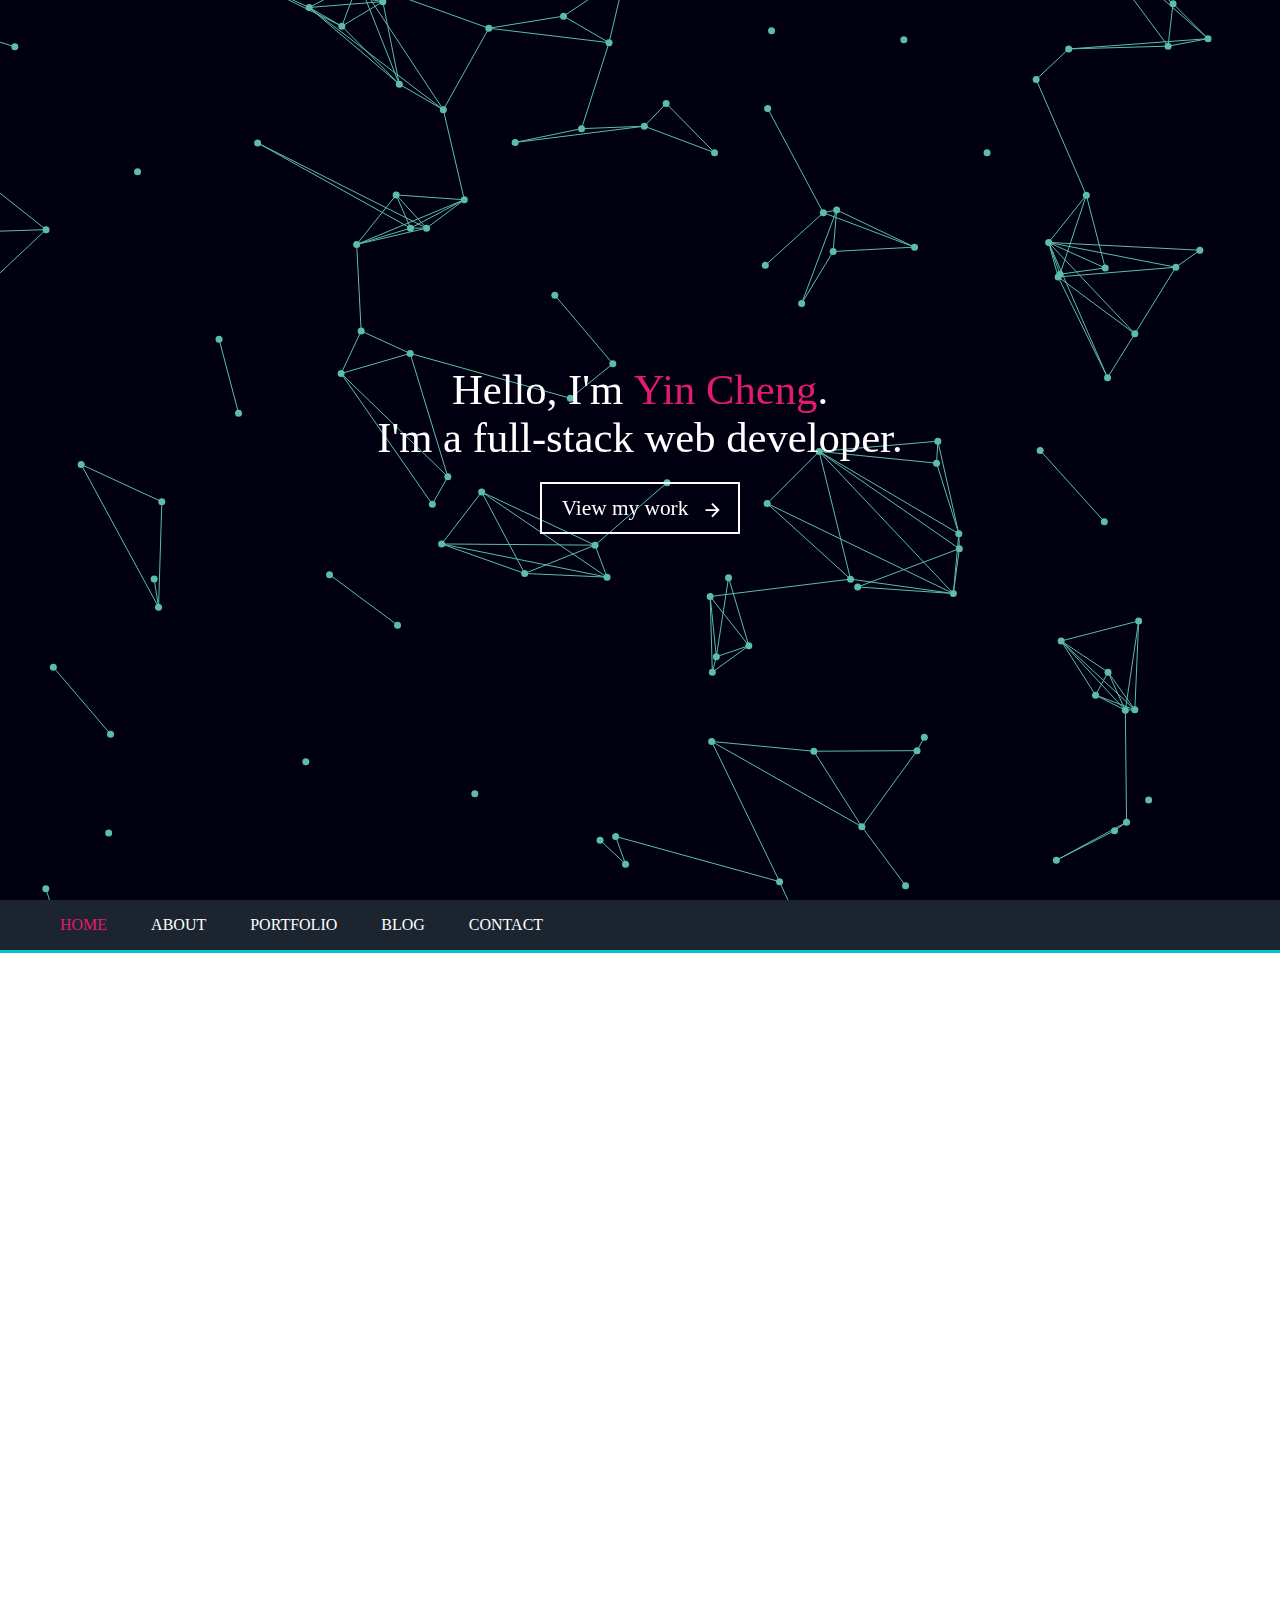
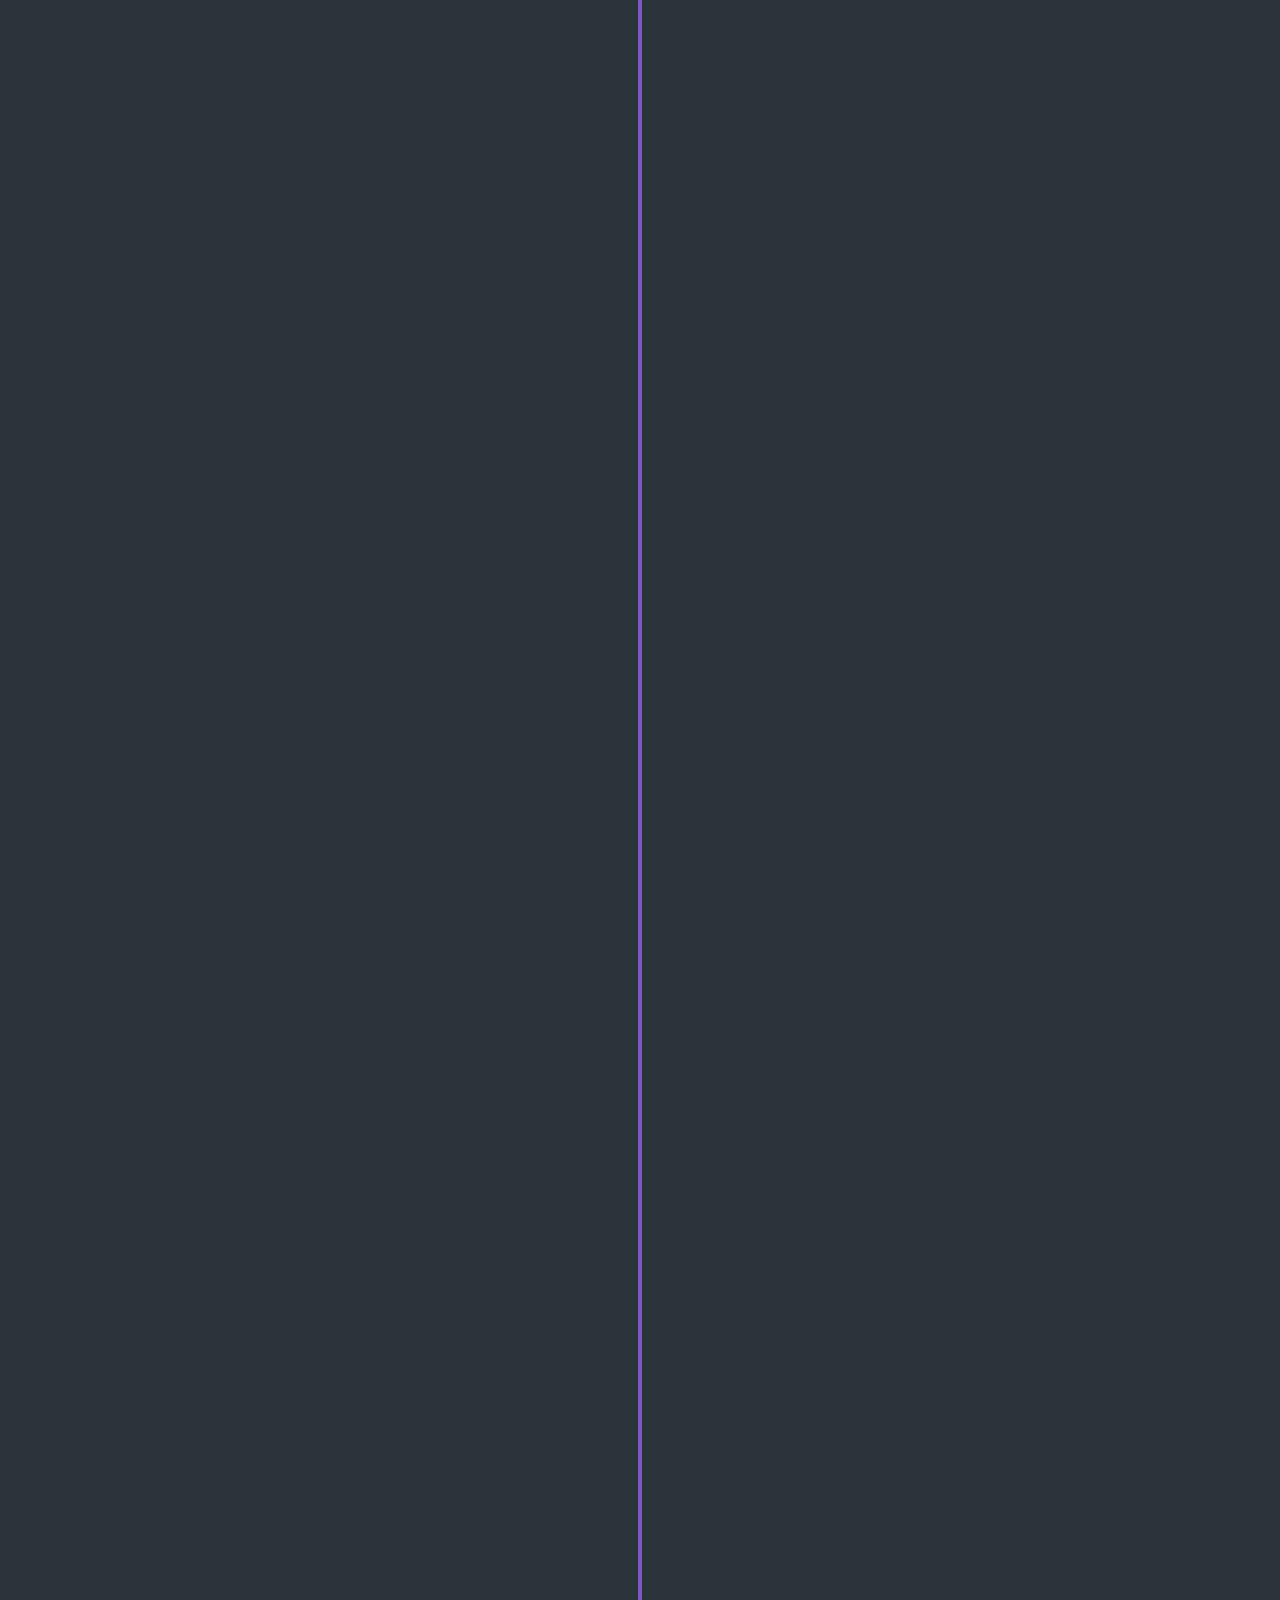
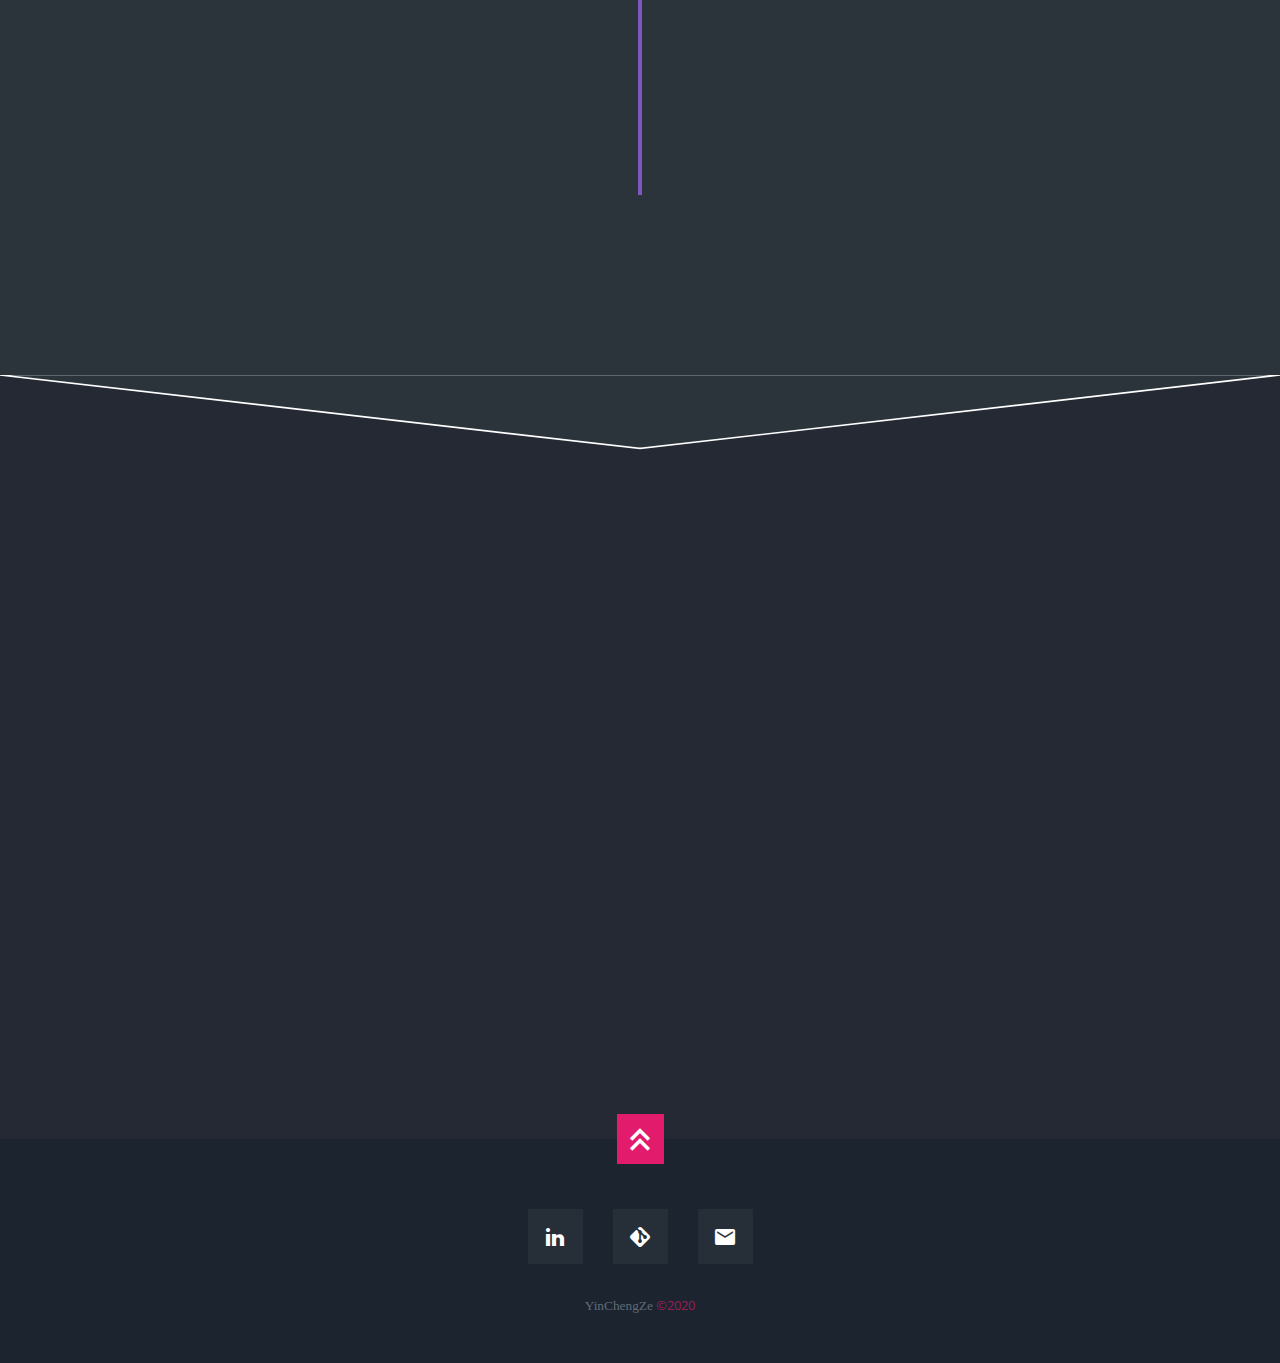
==== commit 63facad7: "fix: fix django" ====
--- a/main.html
+++ b/main.html
@@ -255,7 +255,7 @@
               </div>
 
               <div class="bar flex">
-                <div class="bar fill" style="width:70%">
+                <div class="bar fill" style="width:80%">
                   <div class="tag bold flex">Python/Django</div>
                 </div>
                 <span>70%</span>
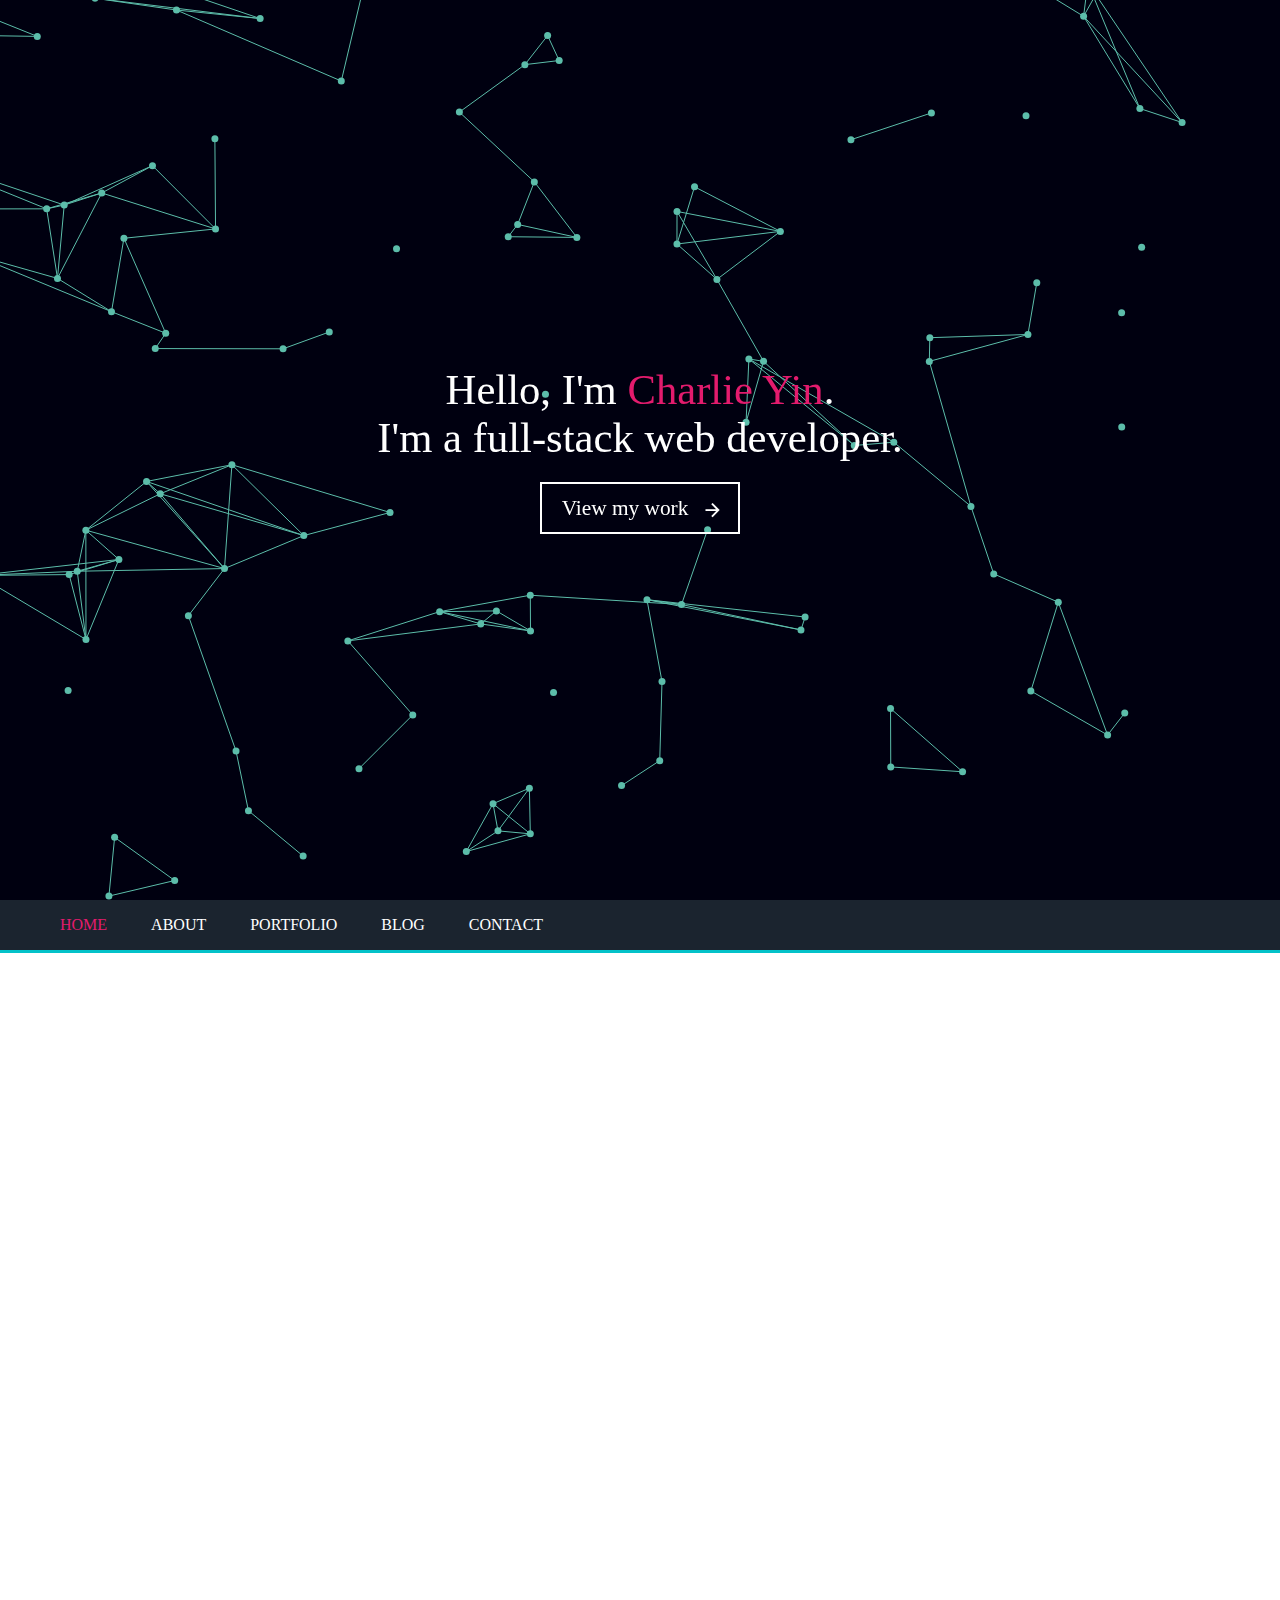
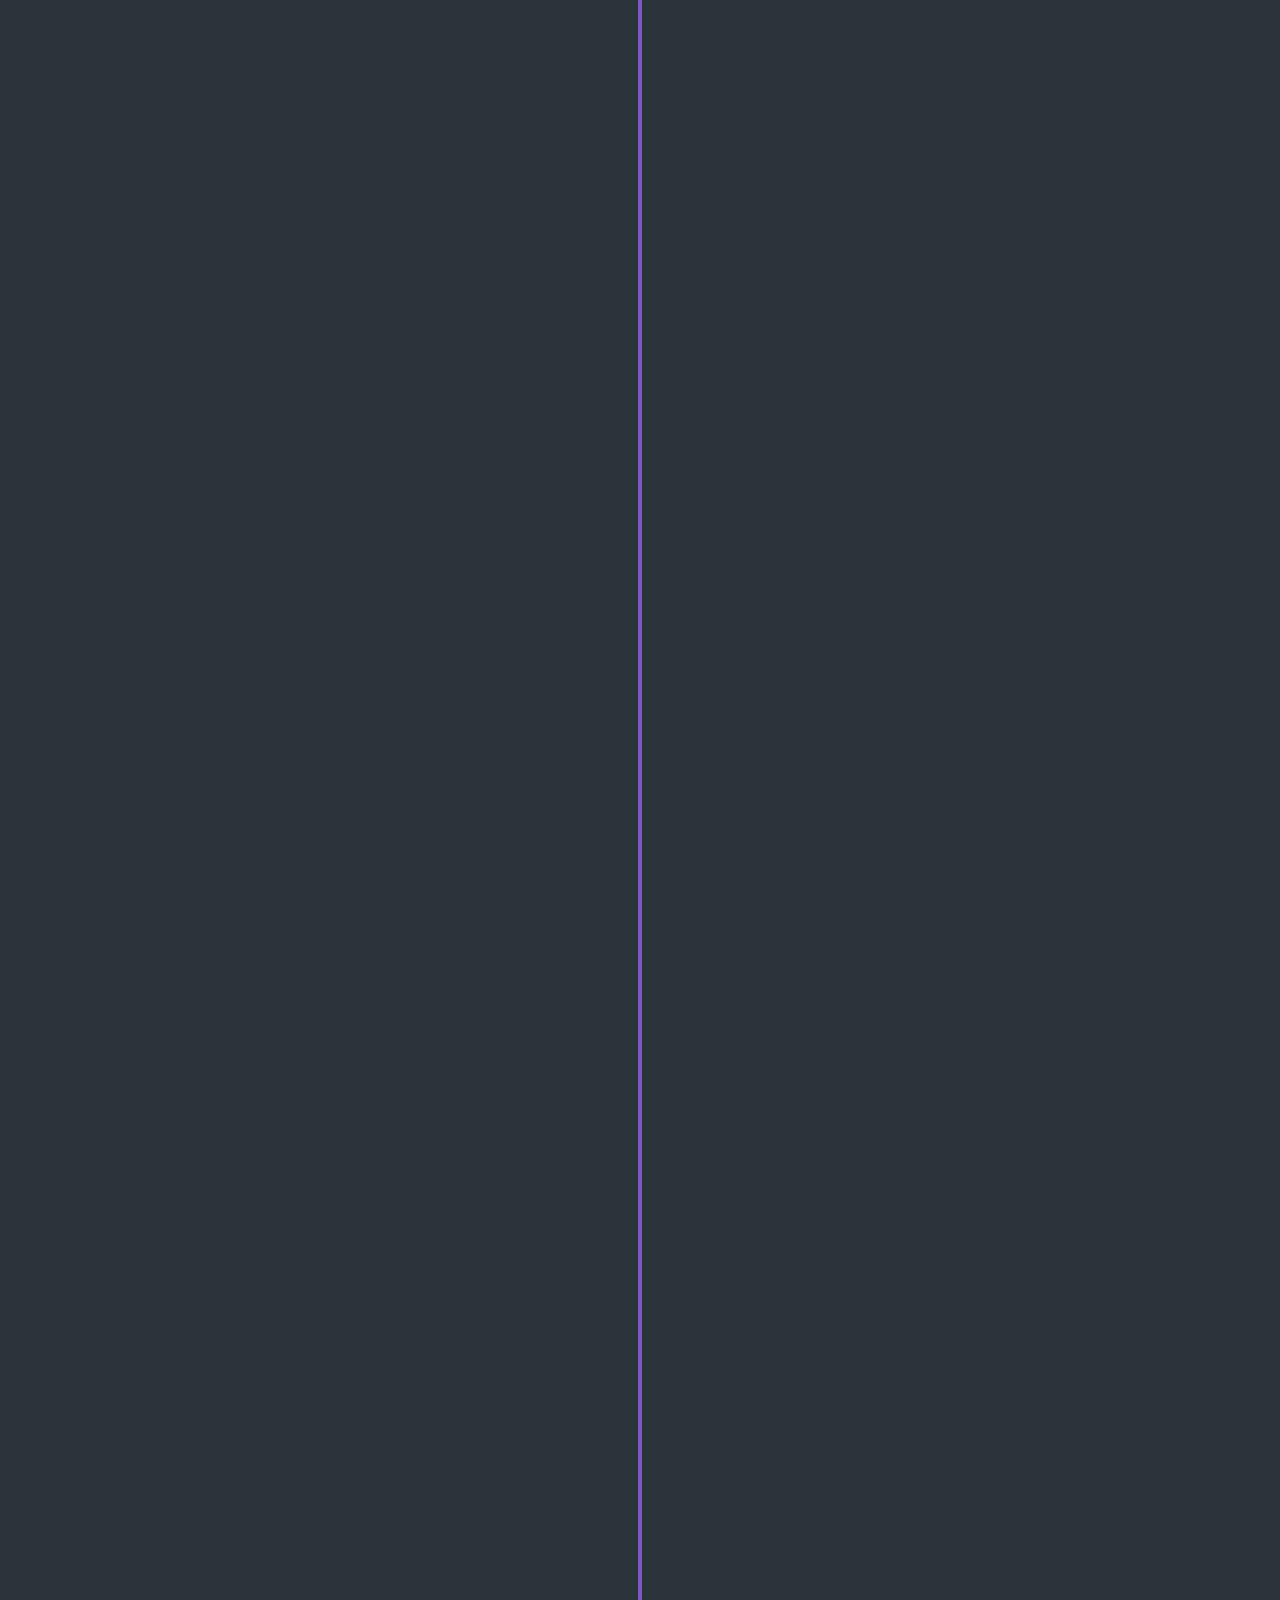
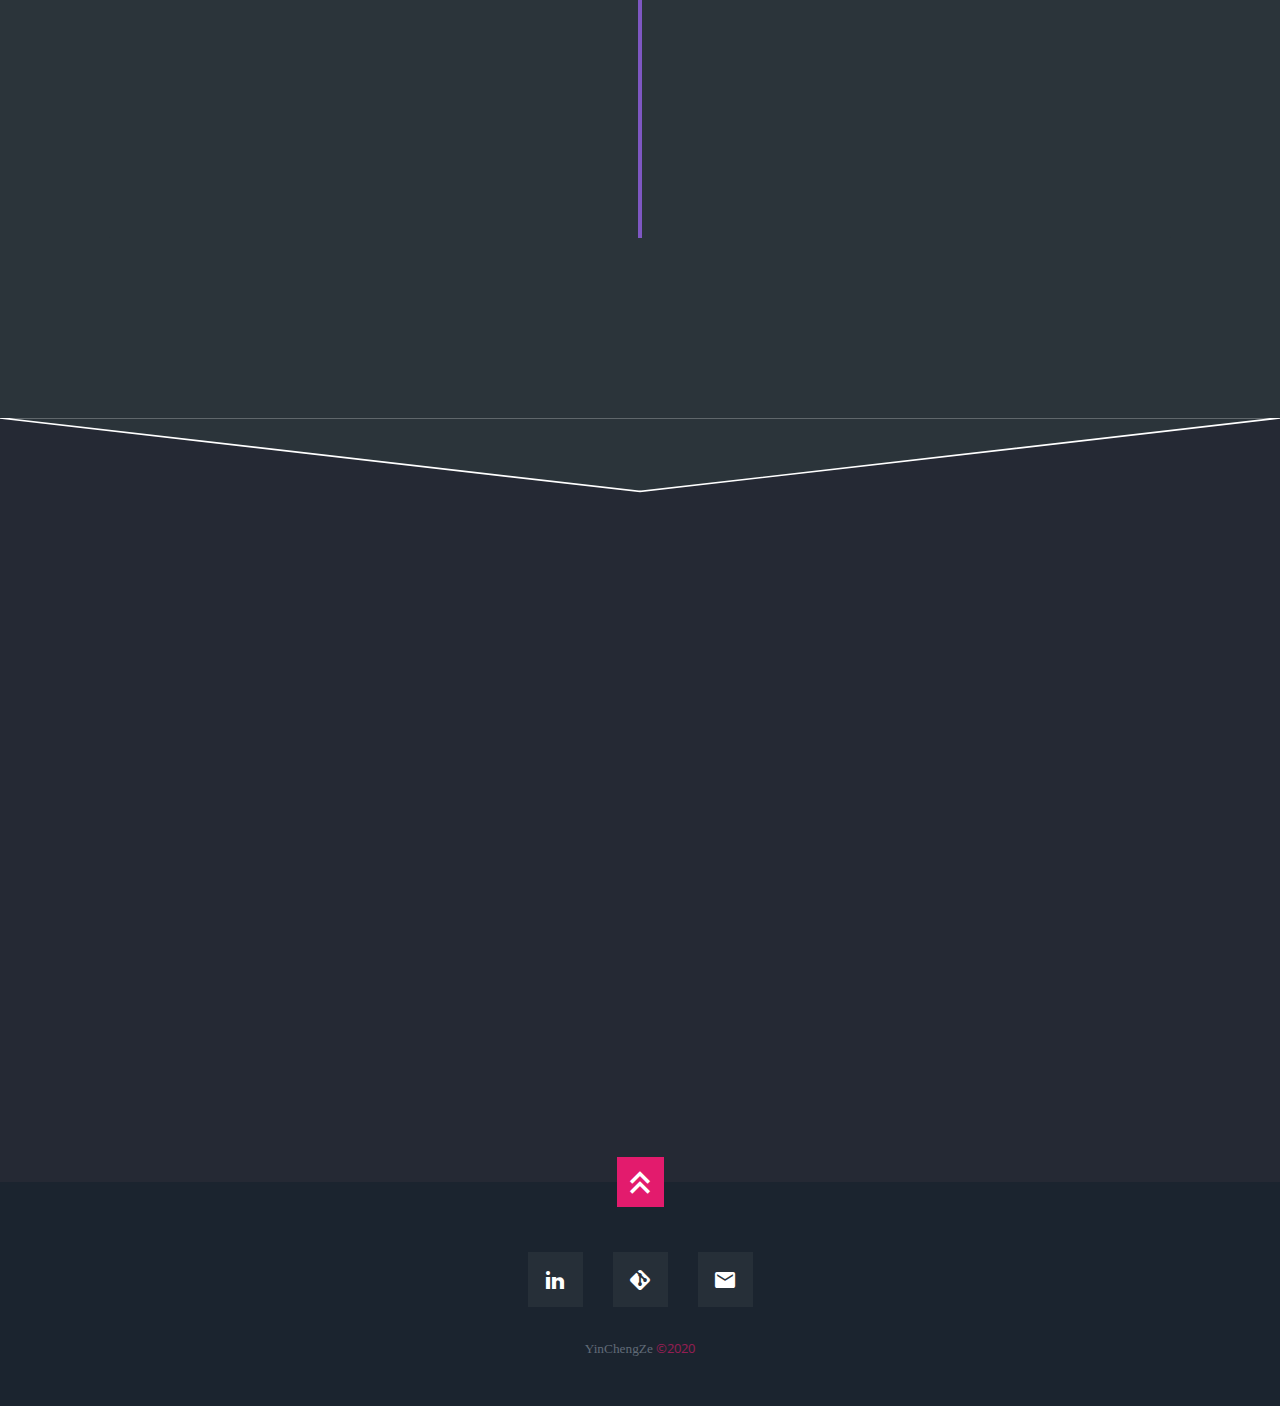
==== commit 809f24eb: "fix: fix percentage of some skills" ====
--- a/main.html
+++ b/main.html
@@ -70,7 +70,7 @@
         <div id="particles"></div>
         <div class="flex">
           <div class="text">
-            Hello, I'm <span class="highlight">Yin Cheng</span>.
+            Hello, I'm <span class="highlight">Charlie Yin</span>.
             <br />
             I'm a full-stack web developer.
           </div>
@@ -213,17 +213,24 @@
               </div>
 
               <div class="bar flex">
-                <div class="bar fill" style="width:85%">
+                <div class="bar fill" style="width:90%">
+                  <div class="tag bold flex">PHP</div>
+                </div>
+                <span>90%</span>
+              </div>
+
+              <div class="bar flex">
+                <div class="bar fill" style="width:90%">
                   <div class="tag bold flex">React</div>
                 </div>
-                <span>85%</span>
-              </div>
-
-              <div class="bar flex">
-                <div class="bar fill" style="width:85%">
+                <span>90%</span>
+              </div>
+
+              <div class="bar flex">
+                <div class="bar fill" style="width:90%">
                   <div class="tag bold flex">JavaScript</div>
                 </div>
-                <span>85%</span>
+                <span>90%</span>
               </div>
 
               <div class="bar flex">
@@ -234,10 +241,10 @@
               </div>
 
               <div class="bar flex">
-                <div class="bar fill" style="width:75%">
+                <div class="bar fill" style="width:85%">
                   <div class="tag bold flex">Node.js</div>
                 </div>
-                <span>75%</span>
+                <span>85%</span>
               </div>
 
               <div class="bar flex">
@@ -258,7 +265,7 @@
                 <div class="bar fill" style="width:80%">
                   <div class="tag bold flex">Python/Django</div>
                 </div>
-                <span>70%</span>
+                <span>80%</span>
               </div>
 
               <div class="bar flex">
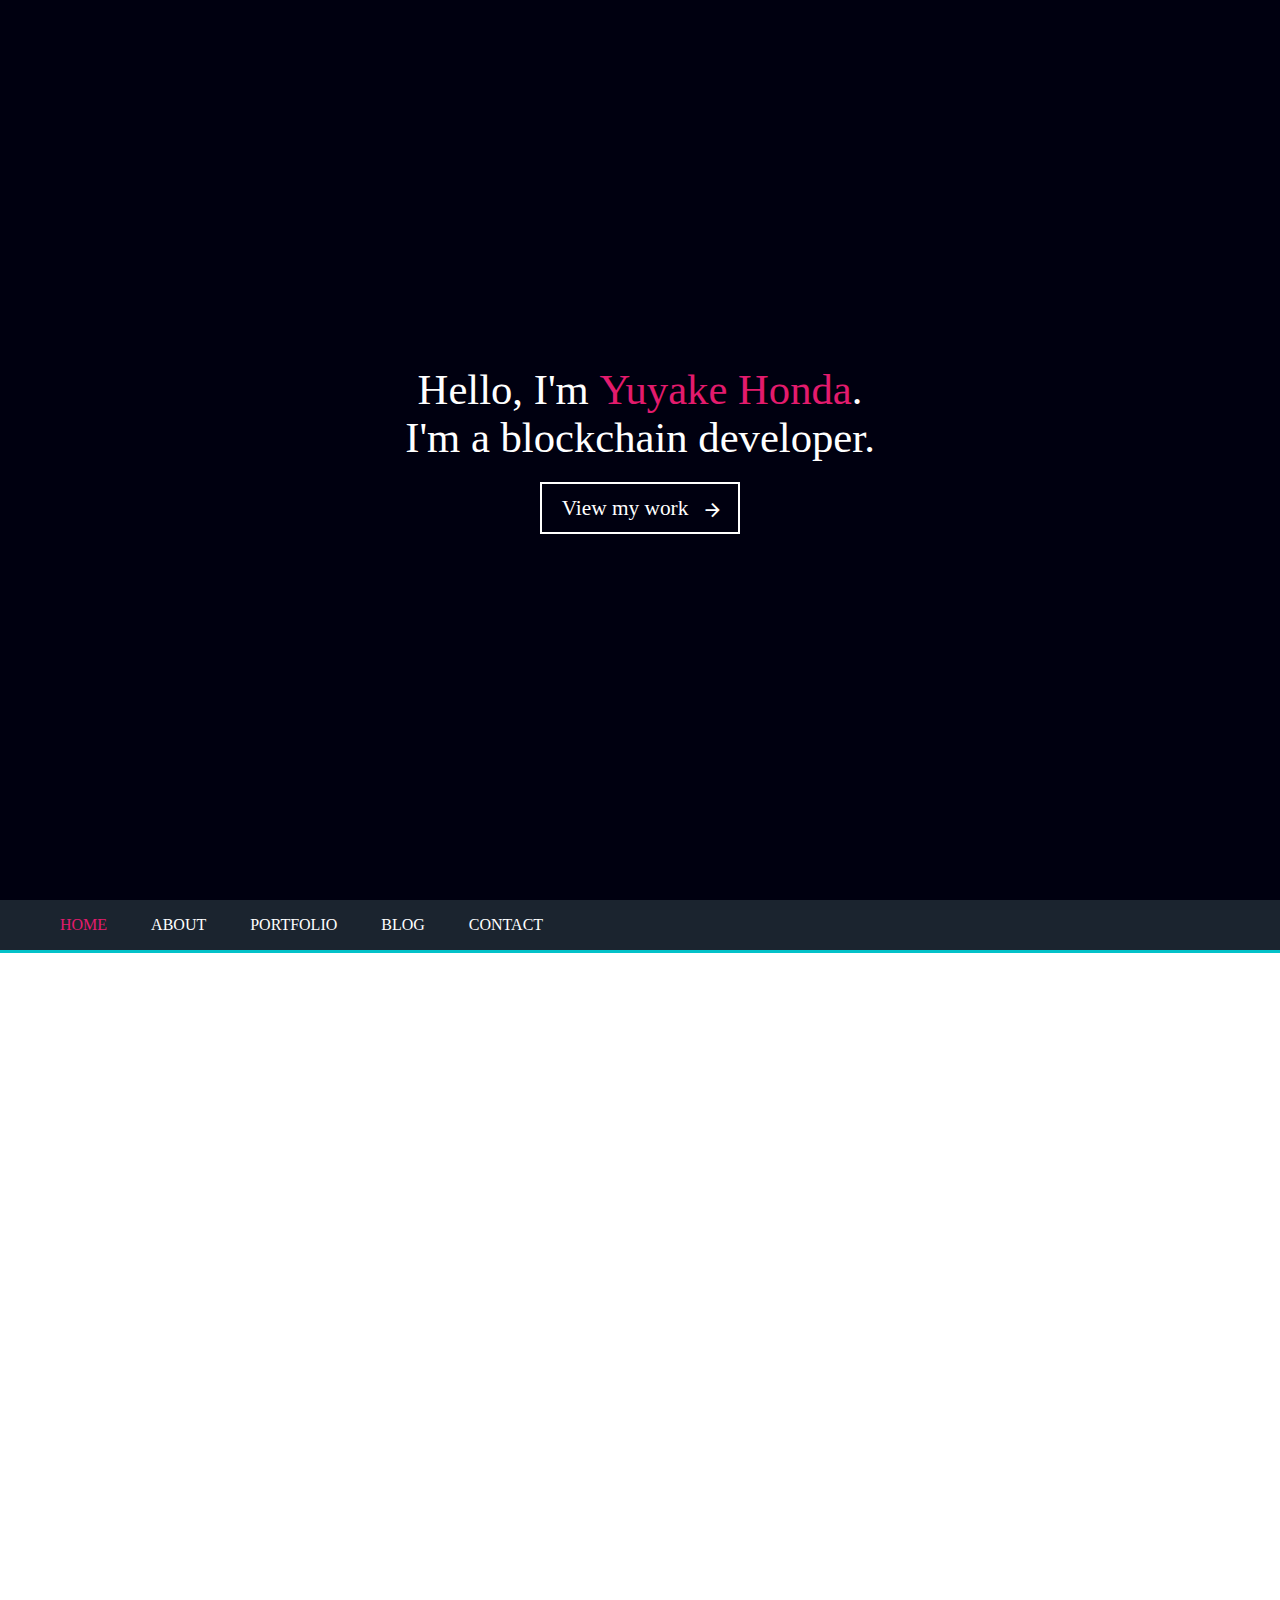
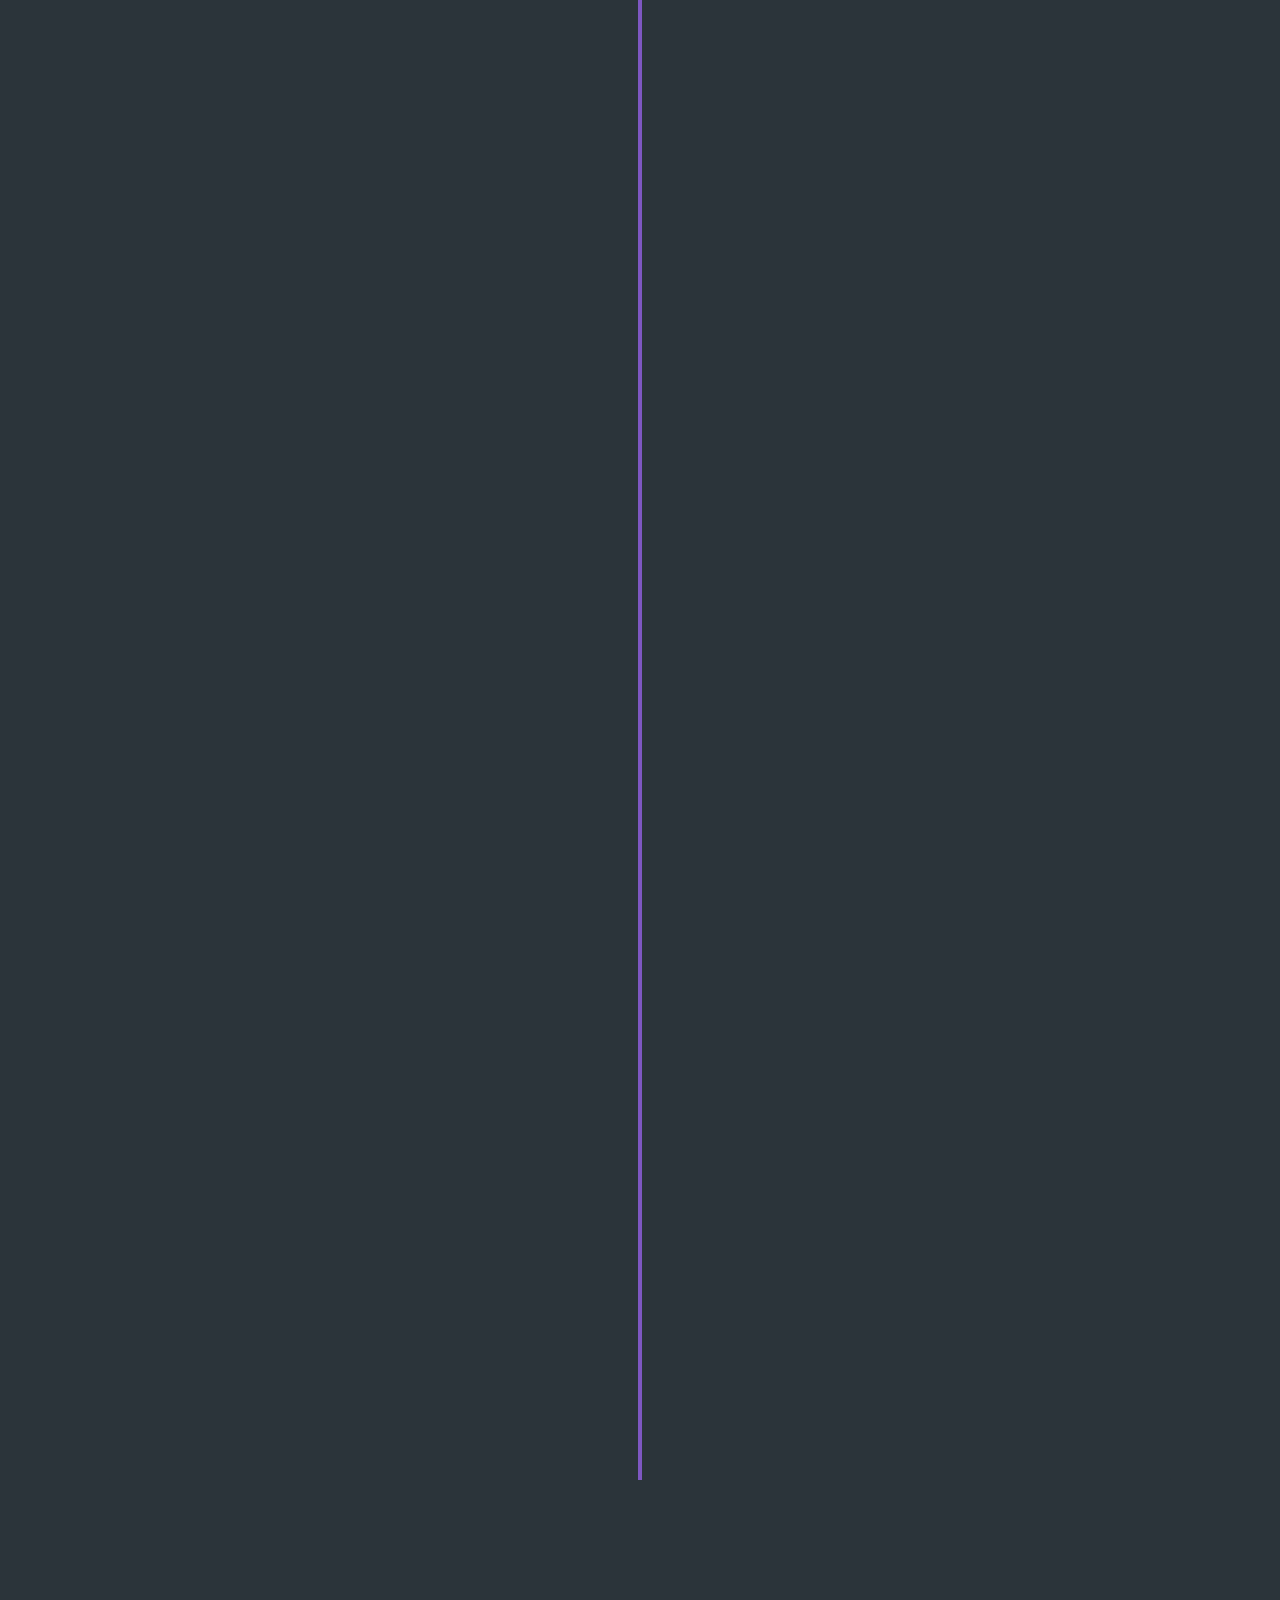
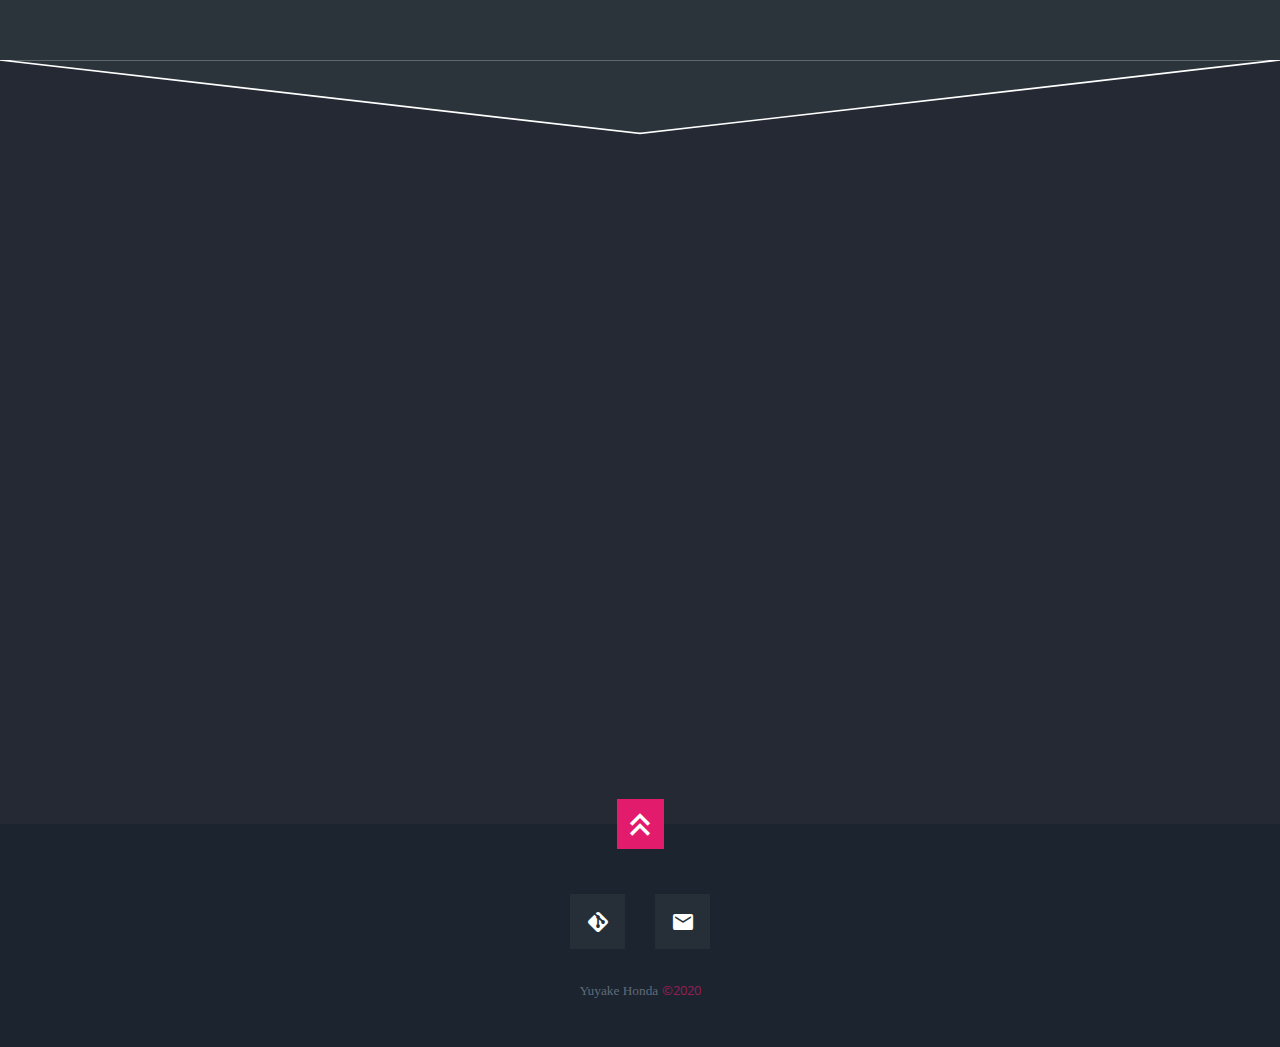
==== commit 303ecc60: "fix: update portfolio" ====
--- a/main.html
+++ b/main.html
@@ -24,8 +24,8 @@
     <link rel='shortcut icon' href='favicon.ico' type='image/x-icon'/ >
 
     <!-- HOSTED -->
-    <script type="text/javascript" src="scripts/jquery.particleground.min.js"></script>
-    <script src="https://cdnjs.cloudflare.com/ajax/libs/prefixfree/1.0.7/prefixfree.min.js"></script>
+    <!-- <script type="text/javascript" src="scripts/jquery.particleground.min.js"></script> -->
+    <!-- <script src="https://cdnjs.cloudflare.com/ajax/libs/prefixfree/1.0.7/prefixfree.min.js"></script> -->
     <script src="https://ajax.googleapis.com/ajax/libs/jquery/2.2.0/jquery.min.js"></script>
     <script src="https://cdnjs.cloudflare.com/ajax/libs/mixitup/2.1.11/jquery.mixitup.min.js"></script>
     <script src="https://cdnjs.cloudflare.com/ajax/libs/waypoints/4.0.0/jquery.waypoints.min.js"></script>
@@ -70,9 +70,9 @@
         <div id="particles"></div>
         <div class="flex">
           <div class="text">
-            Hello, I'm <span class="highlight">Charlie Yin</span>.
+            Hello, I'm <span class="highlight">Yuyake Honda</span>.
             <br />
-            I'm a full-stack web developer.
+            I'm a blockchain developer.
           </div>
 
           <div class="button page-link" dest="about">
@@ -180,13 +180,13 @@
               class="flex flex-50-gt-sm waypoint"
               data-animation="slide-in-left"
             >
-              <img src="img/me.png" class="me" style="clip-path: polygon(20% 0, 0 50%, 20% 100%, 80% 100%, 100% 50%, 80% 0);" />
+              <img src="img/me.png" class="me" style="border-radius: 50%;" />
               <!-- <div><img class="up-arrow" src="img/up-arrow.png"></div> -->
               <div class="label bold">Who's this guy?</div>
               <div>
-                I'm a Full stack Developer for Amshan Company in Netherlands.
+                I'm a Blockchain Developer having 4 years experience.
                 <br />
-                I have serious passion for web and app development.
+                I have serious passion for crypto app development.
                 <br />
                 <span class="page-link highlight" dest="contact"
                   >Let's make something special.</span
@@ -200,51 +200,51 @@
             >
               <div class="bar flex">
                 <div class="bar fill" style="width:90%">
-                  <div class="tag bold flex">CSS</div>
+                  <div class="tag bold flex">Solidity</div>
                 </div>
                 <span>90%</span>
               </div>
 
               <div class="bar flex">
+                <div class="bar fill" style="width:100%">
+                  <div class="tag bold flex">React/Web3</div>
+                </div>
+                <span>100%</span>
+              </div>
+
+              <div class="bar flex">
+                <div class="bar fill" style="width:70%">
+                  <div class="tag bold flex">Rust</div>
+                </div>
+                <span>70%</span>
+              </div>
+
+              <div class="bar flex">
                 <div class="bar fill" style="width:90%">
-                  <div class="tag bold flex">HTML</div>
+                  <div class="tag bold flex">DevOps</div>
                 </div>
                 <span>90%</span>
               </div>
 
               <div class="bar flex">
+                <div class="bar fill" style="width:100%">
+                  <div class="tag bold flex">JavaScript</div>
+                </div>
+                <span>100%</span>
+              </div>
+
+              <div class="bar flex">
+                <div class="bar fill" style="width:70%">
+                  <div class="tag bold flex">Angular</div>
+                </div>
+                <span>70%</span>
+              </div>
+
+              <div class="bar flex">
                 <div class="bar fill" style="width:90%">
-                  <div class="tag bold flex">PHP</div>
+                  <div class="tag bold flex">Node.js</div>
                 </div>
                 <span>90%</span>
-              </div>
-
-              <div class="bar flex">
-                <div class="bar fill" style="width:90%">
-                  <div class="tag bold flex">React</div>
-                </div>
-                <span>90%</span>
-              </div>
-
-              <div class="bar flex">
-                <div class="bar fill" style="width:90%">
-                  <div class="tag bold flex">JavaScript</div>
-                </div>
-                <span>90%</span>
-              </div>
-
-              <div class="bar flex">
-                <div class="bar fill" style="width:50%">
-                  <div class="tag bold flex">Angular</div>
-                </div>
-                <span>50%</span>
-              </div>
-
-              <div class="bar flex">
-                <div class="bar fill" style="width:85%">
-                  <div class="tag bold flex">Node.js</div>
-                </div>
-                <span>85%</span>
               </div>
 
               <div class="bar flex">
@@ -299,117 +299,106 @@
         <div class="filter-wrap waypoint" data-animation="fade-in">
           <div class="flex row">
             <div class="filter" data-filter="all">ALL</div>
-            <div class="filter" data-filter=".ecommerce">Shopify/Wordperss</div>
-            <div class="filter" data-filter=".react">REACT-JS</div>
-            <div class="filter" data-filter=".js">JAVASCRIPT</div>
+            <div class="filter" data-filter=".nft">NFT Marketplace</div>
+            <div class="filter" data-filter=".dapp">DApps</div>
+            <div class="filter" data-filter=".game">Crypto Game</div>
           </div>
           <div class="float-bar">
             <div class="flex row">
               <div class="filter" data-filter="all">ALL</div>
-              <div class="filter" data-filter=".ecommerce">Shopify/Wordperss</div>
-              <div class="filter" data-filter=".react">REACT-JS</div>
-              <div class="filter" data-filter=".js">JAVASCRIPT</div>
+              <div class="filter" data-filter=".nft">NFT Marketplace</div>
+              <div class="filter" data-filter=".dapp">DApps</div>
+              <div class="filter" data-filter=".game">Crypto Game</div>
             </div>
           </div>
         </div>
 
         <div id="gallery" class="container flex row wrap waypoint">
-          <div class="mix react" data-my-order="1">
-            <div>
-              <div class="card"></div>
-              <div class="text">
-                <div class="bold">ChowNow Ordering</div>
-                <span class="highlight">React JS / Python</span>
+          <div class="mix dapp" data-my-order="1">
+            <div>
+              <div class="card"></div>
+              <div class="text">
+                <div class="bold">Cryptoshphere Finance</div>
+                <span class="highlight">Solidity / React JS / Web3</span>
               </div>
               <div class="button" id="ordering">LEARN MORE</div>
             </div>
           </div>
 
-          <div class="mix react" data-my-order="1">
-            <div>
-              <div class="card"></div>
-              <div class="text">
-                <div class="bold">ChowNow Discover</div>
-                <span class="highlight">React JS / Python</span>
+          <div class="mix dapp" data-my-order="1">
+            <div>
+              <div class="card"></div>
+              <div class="text">
+                <div class="bold">Polyfund Finance</div>
+                <span class="highlight">Solidity / React JS / Web3 / Typescript</span>
               </div>
               <div class="button" id="discover">LEARN MORE</div>
             </div>
           </div>
 
-          <div class="mix react" data-my-order="1">
-            <div>
-              <div class="card"></div>
-              <div class="text">
-                <div class="bold">New Relic</div>
-                <span class="highlight">React / Ruby on Rails / AEM</span>
+          <div class="mix dapp" data-my-order="1">
+            <div>
+              <div class="card"></div>
+              <div class="text">
+                <div class="bold">Mumuswap Finance</div>
+                <span class="highlight">Solidity / React JS / Web3</span>
               </div>
               <div class="button" id="newrelic">LEARN MORE</div>
             </div>
           </div>
 
-          <div class="mix js" data-my-order="1">
-            <div>
-              <div class="card"></div>
-              <div class="text">
-                <div class="bold">Roambi</div>
-                <span class="highlight">JavaScript</span>
+          <div class="mix game" data-my-order="1">
+            <div>
+              <div class="card"></div>
+              <div class="text">
+                <div class="bold">Doge Game</div>
+                <span class="highlight">React JS / Web3 / Solidity</span>
               </div>
               <div class="button" id="roambi">LEARN MORE</div>
             </div>
           </div>
 
-          <div class="mix ecommerce" data-my-order="1">
-            <div>
-              <div class="card"></div>
-              <div class="text">
-                <div class="bold">Walker Tracker</div>
-                <span class="highlight">Shopify</span>
+          <div class="mix nft" data-my-order="1">
+            <div>
+              <div class="card"></div>
+              <div class="text">
+                <div class="bold">Krypto Gangsters NFT</div>
+                <span class="highlight">Solidity / React JS / Web3</span>
               </div>
               <div class="button" id="walker">LEARN MORE</div>
             </div>
           </div>
 
-          <div class="mix js" data-my-order="1">
-            <div>
-              <div class="card"></div>
-              <div class="text">
-                <div class="bold">MY STAND</div>
-                <span class="highlight">JS / Node.js on Sails</span>
+          <div class="mix nft" data-my-order="1">
+            <div>
+              <div class="card"></div>
+              <div class="text">
+                <div class="bold">Strite NFT Marketplace</div>
+                <span class="highlight">Solidity / React JS / Web3</span>
               </div>
               <div class="button" id="mystand">LEARN MORE</div>
             </div>
           </div>
 
-          <div class="mix js" data-my-order="1">
-            <div>
-              <div class="card"></div>
-              <div class="text">
-                <div class="bold">NEVER SURRENDER</div>
-                <span class="highlight">JavaScript</span>
+          <div class="mix game" data-my-order="1">
+            <div>
+              <div class="card"></div>
+              <div class="text">
+                <div class="bold">COIN RACER</div>
+                <span class="highlight">Solidity / React JS / WebGL / Unity</span>
               </div>
               <div class="button" id="never">LEARN MORE</div>
             </div>
           </div>
 
-          <div class="mix ecommerce" data-my-order="1">
-            <div>
-              <div class="card"></div>
-              <div class="text">
-                <div class="bold">Powur</div>
-                <span class="highlight">Angular / Ruby on Rails</span>
+          <div class="mix nft" data-my-order="1">
+            <div>
+              <div class="card"></div>
+              <div class="text">
+                <div class="bold">Ghost Marketer</div>
+                <span class="highlight">Solidity / React JS / Web3</span>
               </div>
               <div class="button" id="powur">LEARN MORE</div>
-            </div>
-          </div>
-
-          <div class="mix js" data-my-order="1">
-            <div>
-              <div class="card"></div>
-              <div class="text">
-                <div class="bold">The Mall</div>
-                <span class="highlight">React.js / Node</span>
-              </div>
-              <div class="button" id="themall">LEARN MORE</div>
             </div>
           </div>
         </div>
@@ -431,24 +420,26 @@
               </div>
 
               <div class="cd-timeline-content">
-                <h2>Amshan Company</h2>
+                <h2>Crypto Games Agency
+                </h2>
                 <div class="timeline-content-info">
                   <span class="timeline-content-info-title">
                     <i class="fa fa-certificate" aria-hidden="true"></i>
-                    Senior React Developer
+                    Senior Blockchain & Web Developer
                   </span>
                   <span class="timeline-content-info-date">
                     <i class="fa fa-calendar-o" aria-hidden="true"></i>
-                    September 2019 - Present
-                  </span>
-                </div>
-                <p>Built a rich SPA using Angular.<br>Gathered functional requirements.<br>Worked in an Agile/Scrum team.<br>Reviewed code and wrote unit tests.</p>
+                    Jan 2021 - Present
+                  </span>
+                </div>
+                <p>Developed Crypto Legions, a revolutionary play-to-earn NFT game on the BSC network.<br>
+                  Developed 10+ Smart Contracts for NFT game on the BSC network.<br>
+                  Developed 3 websites to play the game for the players by React.<br>
                 <ul class="content-skills">
-                <li>React</li>
-                <li>HTML</li>
+                <li>React/Web3</li>
+                <li>Solidity</li>
                 <li>Node.js</li>
-                <li>GraphQL</li>
-                <li>jQuery</li>
+                <li>Mysql</li>
                 </ul>
               </div> <!-- cd-timeline-content -->
             </div> <!-- cd-timeline-block -->
@@ -458,26 +449,29 @@
               </div> <!-- cd-timeline-img -->
 
               <div class="cd-timeline-content">
-                <h2>On-Lab IT Agency</h2>
+                <h2>Blockchain IT Agency</h2>
                 <div class="timeline-content-info">
                   <span class="timeline-content-info-title">
                     <i class="fa fa-certificate" aria-hidden="true"></i>
-                    Senior Ecommerce Developer
+                    Senior Blockchain & Web developer
                   </span>
                   <span class="timeline-content-info-date">
                     <i class="fa fa-calendar-o" aria-hidden="true"></i>
-                    April 2018 - August 2019
-                  </span>
-                </div>
-                <p>Built a big store from scratch by Shopify.<br>Built Shopify app to synchronize with ERM.<br>Woocommerce plugin development.<br>Customize several ecommerce sites.</p>
+                    Jun 2018 - Dec 2021
+                  </span>
+                </div>
+                <p>Developed smart contracts for Decentralized Finance applications and NFT marketplaces by solidity.<br>
+                  Developed web sites by React/Vue.js/Web3 for blockchain ideas.<br>
+                  Defined the structure of the Blockchain development for the Product team and defined the Access controls and security and environment for the Almaty.<br>
+                </p>
                 <ul class="content-skills">
-                <li>Shopify</li>
-                <li>Wordpress</li>
-                <li>Woocommerce</li>
-                <li>Html</li>
-                <li>PHP</li>
+                <li>Solidity</li>
+                <li>Rust</li>
+                <li>Web3</li>
+                <li>React</li>
+                <li>Node.js</li>
                 </ul>
-                <span class="cd-date">Apr 2018</span>
+                <span class="cd-date">Jun 2018</span>
               </div> <!-- cd-timeline-content -->
             </div> <!-- cd-timeline-block -->
 
@@ -486,26 +480,30 @@
               </div> <!-- cd-timeline-img -->
 
               <div class="cd-timeline-content">
-                <h2>Arttwork Marketing Agency</h2>
+                <h2>MVESC</h2>
                 <div class="timeline-content-info">
                   <span class="timeline-content-info-title">
                     <i class="fa fa-certificate" aria-hidden="true"></i>
-                    Senior Node.js Developer (AWS)
+                    Senior Web Developer
                   </span>
                   <span class="timeline-content-info-date">
                     <i class="fa fa-calendar-o" aria-hidden="true"></i>
-                    July 2017 - February 2018
-                  </span>
-                </div>
-                <p>Developed with serverless Node.js and Angular.<br>Developed architectures on top of AWS Lambda, AWS CloudFormation, and AWS S3.<br>Worked on a distributed team that operated under an Agile methodology.
+                    Aug 2016 - Apr 2018
+                  </span>
+                </div>
+                <p>Design and establish user-friendly websites, including optimized check-out page, resulting in a 25%
+                  increase in user clicks and subsequently 33% in customer purchases.<br>
+                  Administer the full lifecycle of software development for 12 critical projects of the company with 100% on- time delivery while staying 7% under budget.<br>
+                  Formulated and implement improvements on cleanup processes and performance, minimizing downtime by 10%.
+                </p>
                 <ul class="content-skills">
                 <li>Angular</li>
                 <li>Node.js</li>
                 <li>AWS</li>
                 <li>Docker</li>
-                <li>GraphDB</li>
+                <li>GraphQL</li>
                 </ul>
-                <span class="cd-date">Jul 2017</span>
+                <span class="cd-date">Aug 2016</span>
               </div> <!-- cd-timeline-content -->
             </div> <!-- cd-timeline-block -->
 
@@ -514,51 +512,26 @@
               </div> <!-- cd-timeline-img -->
 
               <div class="cd-timeline-content">
-                <h2>Thazen (via Upwork)</h2>
+                <h2>TIMBROOK</h2>
                 <div class="timeline-content-info">
                   <span class="timeline-content-info-title">
                     <i class="fa fa-certificate" aria-hidden="true"></i>
-                    Senior Node.js Developer
+                    Web Developer
                   </span>
                   <span class="timeline-content-info-date">
                     <i class="fa fa-calendar-o" aria-hidden="true"></i>
-                    Jan 2016 - June 2017
-                  </span>
-                </div>
-                <p>Built a REST API using a serverless framework.<br>Developed full-blown features with front-end tools such as JavaScript and Node.js, and AWS cloud services such as Lambda and S3.<br>Collaborated with other developers in an Agile environment, using Scrum methodology.<br>Optimized SQL performance.<br>Built an Express.js + Socket.IO web server.<br>Refactored code.<br>Made unit tests and performance tests.<br>Upgraded NPM libraries and kept the code up to date.<br>Supported the operational team.
+                    Oct 2014 - Jun 2016
+                  </span>
+                </div>
+                <p>Worked on the platform framework team in Salesforce Marketing Cloud (formerly known as ExactTarget).<br>
+                  Developed highly scalable and robust API platform components and frameworks, as well as cloud services.<br>
+                  Drove internal adoption of new frameworks and services, as well as supported and maintained new and existing components and frameworks.
+                </p>
                 <ul class="content-skills">
                 <li>TypeScript</li>
                 <li>Node.js</li>
                 <li>Jira</li>
                 <li>Azure Cloud Services</li>
-                <li>JavaScript</li>
-                </ul>
-                <span class="cd-date">Jan 16</span>
-              </div> <!-- cd-timeline-content -->
-            </div> <!-- cd-timeline-block -->
-
-            <div class="cd-timeline-block waypoint" data-animation="slide-in-left">
-              <div class="cd-timeline-img cd-location">
-              </div> 
-
-              <div class="cd-timeline-content">
-                <h2>TEKsystems</h2>
-                <div class="timeline-content-info">
-                  <span class="timeline-content-info-title">
-                    <i class="fa fa-certificate" aria-hidden="true"></i>
-                    Senior Software Developer
-                  </span>
-                  <span class="timeline-content-info-date">
-                    <i class="fa fa-calendar-o" aria-hidden="true"></i>
-                    Oct 2014 - Nov 2015
-                  </span>
-                </div>
-                <p>Worked on the platform framework team in Salesforce Marketing Cloud (formerly known as ExactTarget).<br>Developed highly scalable and robust API platform components and frameworks, as well as cloud services.<br>Drove internal adoption of new frameworks and services, as well as supported and maintained new and existing components and frameworks.<br>Implemented caching & performance optimization (Memcached, Elasticsearch).
-                <ul class="content-skills">
-                <li>Heroku</li>
-                <li>Microsoft SQL Server</li>
-                <li>REST API</li>
-                <li>Node.js</li>
                 <li>JavaScript</li>
                 </ul>
                 <span class="cd-date">Oct 2014</span>
@@ -632,11 +605,11 @@
         <i class="mdi mdi-chevron-double-up page-link" dest="home"></i>
 
         <div class="icon-wrap flex row">
-          <a href="https://www.linkedin.com/in/chengze-yin-092b261a6/">
+          <!-- <a href="https://www.linkedin.com">
             <div class="flex icon" id="icon-2">
               <i class="mdi mdi-linkedin"></i>
             </div>
-          </a>
+          </a> -->
           <a href="https://github.com/whitehat0917">
             <div class="flex icon" id="icon-3">
               <i class="mdi mdi-git"></i>
@@ -650,7 +623,7 @@
         </div>
         <div class="info-box">
           <div class="footnote">
-            YinChengZe <span class="highlight">&copy;2020</span>
+            Yuyake Honda <span class="highlight">&copy;2020</span>
           </div>
         </div>
       </footer>
@@ -669,33 +642,32 @@
       <img src="img/blog-2.jpg" />
       <img src="img/blog-3.jpg" />
       <img src="img/blog-4.jpg" />
-      <img src="img/slides/discover-0.jpg" />
-      <img src="img/slides/discover-1.jpg" />
-      <img src="img/slides/discover-2.jpg" />
-      <img src="img/slides/ordering-0.jpg" />
-      <img src="img/slides/ordering-1.jpg" />
-      <img src="img/slides/ordering-2.jpg" />
-      <img src="img/slides/newrelic-0.jpg" />
-      <img src="img/slides/newrelic-1.jpg" />
-      <img src="img/slides/newrelic-2.jpg" />
-      <img src="img/slides/mystand-0.jpg" />
-      <img src="img/slides/mystand-1.jpg" />
-      <img src="img/slides/mystand-2.jpg" />
-      <img src="img/slides/never-0.jpg" />
-      <img src="img/slides/never-1.jpg" />
-      <img src="img/slides/never-2.jpg" />
-      <img src="img/slides/powur-0.jpg" />
-      <img src="img/slides/powur-1.jpg" />
-      <img src="img/slides/powur-2.jpg" />
-      <img src="img/slides/roambi-0.jpg" />
-      <img src="img/slides/roambi-1.jpg" />
-      <img src="img/slides/roambi-2.jpg" />
-      <img src="img/slides/themall-0.jpg" />
-      <img src="img/slides/themall-1.jpg" />
-      <img src="img/slides/themall-2.jpg" />
-      <img src="img/slides/walker-0.jpg" />
-      <img src="img/slides/walker-1.jpg" />
-      <img src="img/slides/walker-2.jpg" />
+      <img src="img/slides/discover-0.png" />
+      <img src="img/slides/discover-1.png" />
+      <img src="img/slides/discover-2.png" />
+      <img src="img/slides/ordering_1.png" />
+      <img src="img/slides/ordering_2.png" />
+      <img src="img/slides/ordering_3.png" />
+      <img src="img/slides/newrelic-0.png" />
+      <img src="img/slides/newrelic-1.png" />
+      <img src="img/slides/newrelic-2.png" />
+      <img src="img/slides/mystand-0.png" />
+      <img src="img/slides/mystand-1.png" />
+      <img src="img/slides/mystand-2.png" />
+      <img src="img/slides/never-0.png" />
+      <img src="img/slides/never-1.png" />
+      <img src="img/slides/never-2.png" />
+      <img src="img/slides/powur-0.png" />
+      <img src="img/slides/powur-1.png" />
+      <img src="img/slides/powur-2.png" />
+      <img src="img/slides/roambi-0.png" />
+      <img src="img/slides/roambi-1.png" />
+      <img src="img/slides/themall-0.png" />
+      <img src="img/slides/themall-1.png" />
+      <img src="img/slides/themall-2.png" />
+      <img src="img/slides/walker-0.png" />
+      <img src="img/slides/walker-1.png" />
+      <img src="img/slides/walker-2.png" />
     </div>
   </body>
 </html>
--- a/style/style.css
+++ b/style/style.css
@@ -717,40 +717,40 @@
   color: #fff;
 }
 section:nth-of-type(3) #gallery .mix:nth-child(1) .card {
-  background: url("../img/thumb-1.jpg") center center/cover;
+  background: url("../img/thumb-1.png") center center/cover;
 }
 section:nth-of-type(3) #gallery .mix:nth-child(2) .card {
-  background: url("../img/thumb-2.jpg") center center/cover;
+  background: url("../img/thumb-2.png") center center/cover;
 }
 section:nth-of-type(3) #gallery .mix:nth-child(3) .card {
-  background: url("../img/thumb-3.jpg") center center/cover;
+  background: url("../img/thumb-3.png") center center/cover;
 }
 section:nth-of-type(3) #gallery .mix:nth-child(4) .card {
-  background: url("../img/thumb-4.jpg") center center/cover;
+  background: url("../img/thumb-4.png") center center/cover;
 }
 section:nth-of-type(3) #gallery .mix:nth-child(5) .card {
-  background: url("../img/thumb-5.jpg") center center/cover;
+  background: url("../img/thumb-5.png") center center/cover;
 }
 section:nth-of-type(3) #gallery .mix:nth-child(6) .card {
-  background: url("../img/thumb-6.jpg") center center/cover;
+  background: url("../img/thumb-6.png") center center/cover;
 }
 section:nth-of-type(3) #gallery .mix:nth-child(7) .card {
-  background: url("../img/thumb-7.jpg") center center/cover;
+  background: url("../img/thumb-7.png") center center/cover;
 }
 section:nth-of-type(3) #gallery .mix:nth-child(8) .card {
-  background: url("../img/thumb-8.jpg") center center/cover;
+  background: url("../img/thumb-8.png") center center/cover;
 }
 section:nth-of-type(3) #gallery .mix:nth-child(9) .card {
-  background: url("../img/thumb-9.jpg") center center/cover;
+  background: url("../img/thumb-9.png") center center/cover;
 }
 section:nth-of-type(3) #gallery .mix:nth-child(10) .card {
-  background: url("../img/thumb-10.jpg") center center/cover;
+  background: url("../img/thumb-10.png") center center/cover;
 }
 section:nth-of-type(3) #gallery .mix:nth-child(11) .card {
-  background: url("../img/thumb-11.jpg") center center/cover;
+  background: url("../img/thumb-11.png") center center/cover;
 }
 section:nth-of-type(3) #gallery .mix:nth-child(12) .card {
-  background: url("../img/thumb-12.jpg") center center/cover;
+  background: url("../img/thumb-12.png") center center/cover;
 }
 section:nth-of-type(3) #gallery .mix .card {
   height: 240px;
